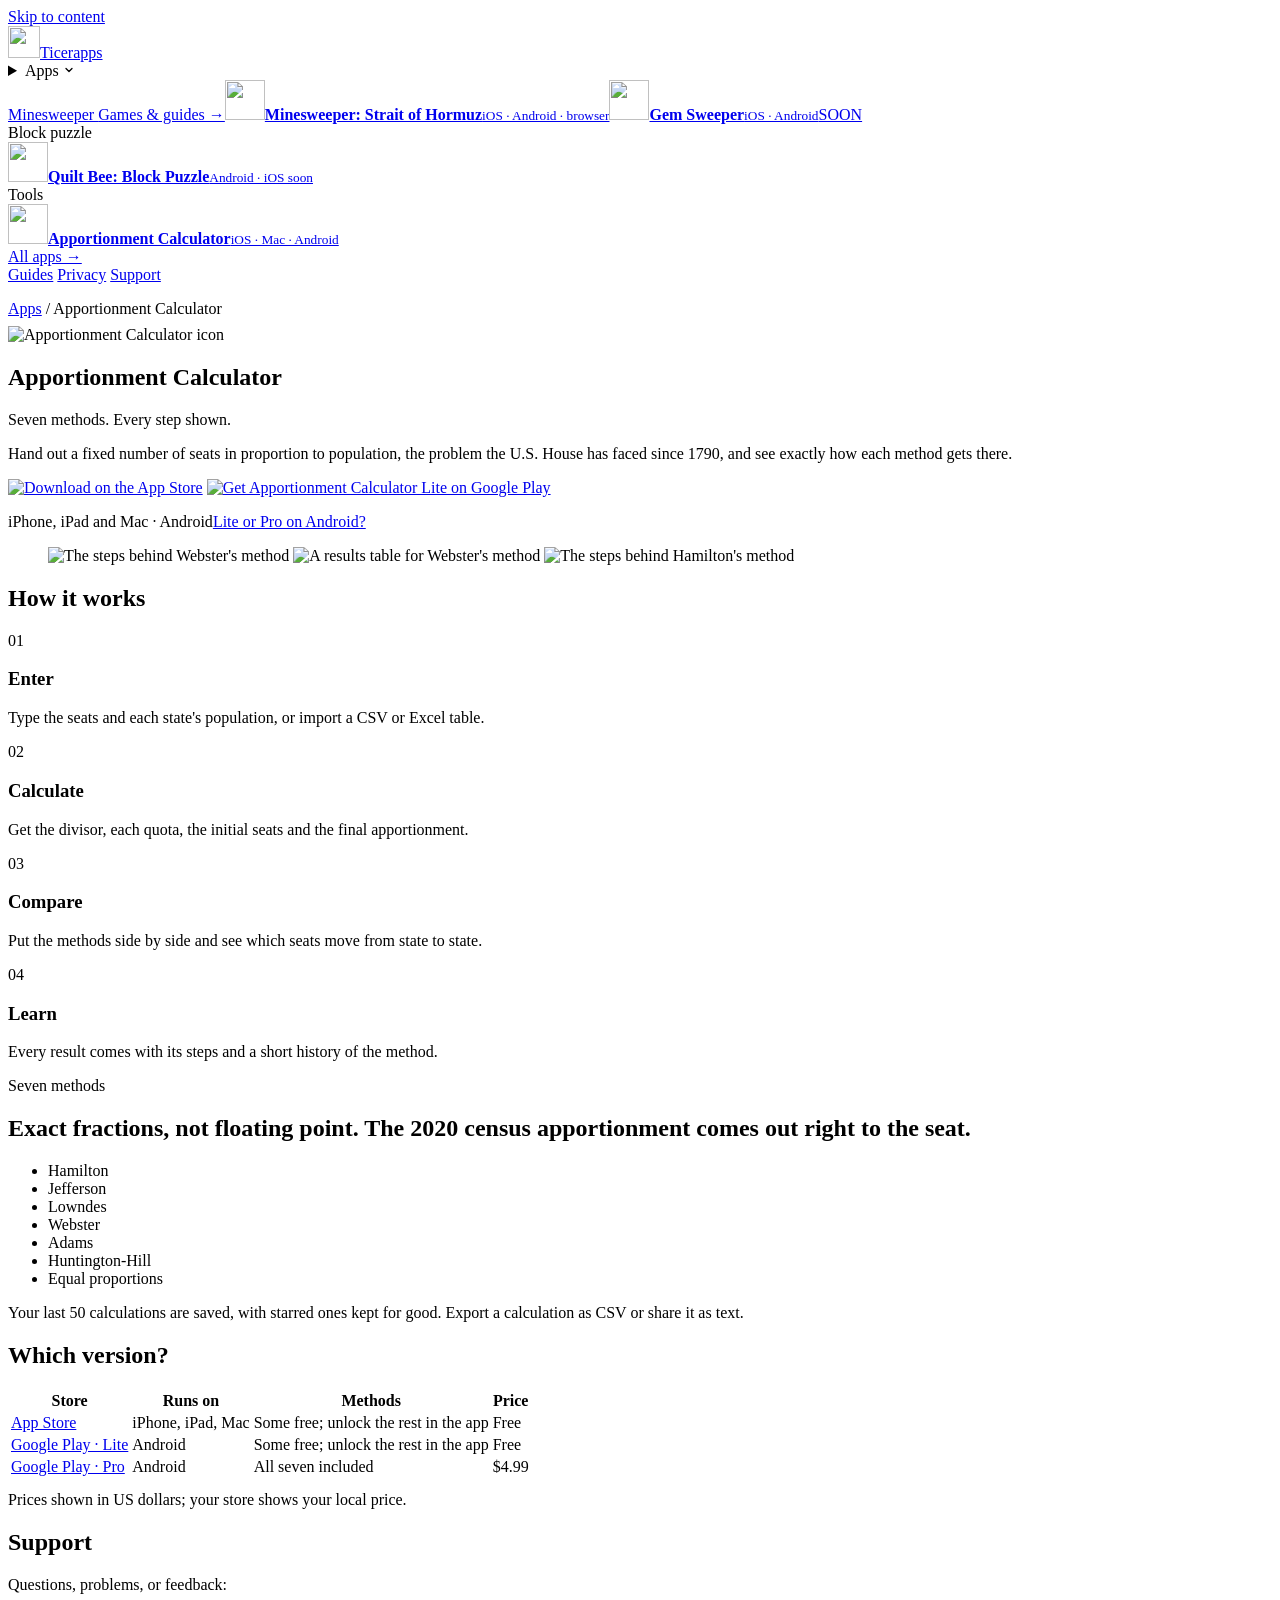
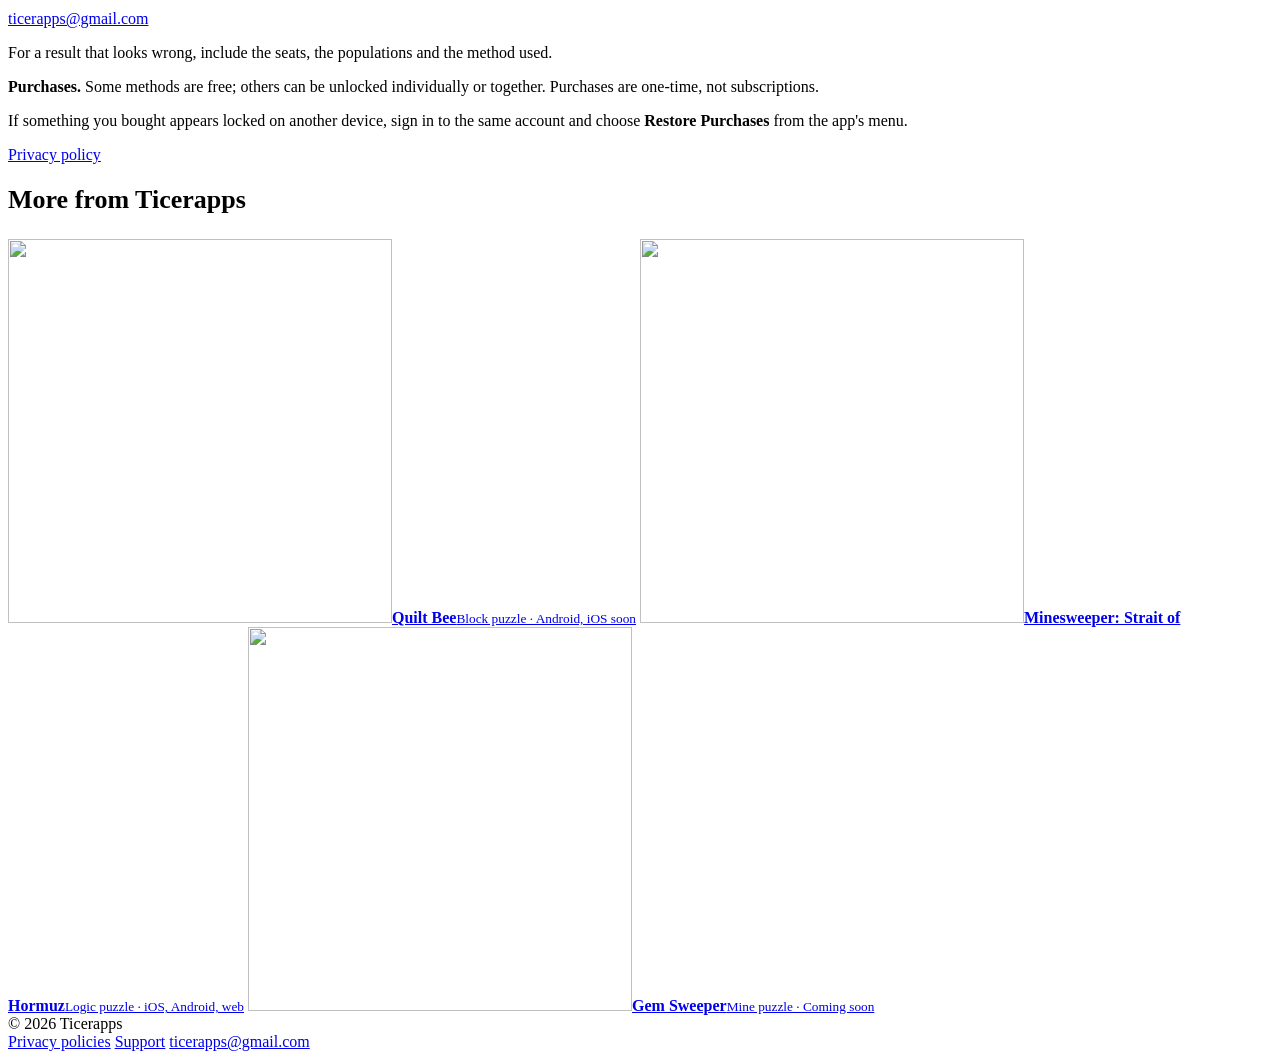
==== index.html @ c32d3e22 "Update the stylesheet version for the Apps menu fix (site.css?v=5) Co-Authored-By: Claude Opus 5.5 <" ====
<!doctype html>
<html lang="en">
<head>
  <meta charset="utf-8">
  <meta name="viewport" content="width=device-width, initial-scale=1">
  <title>Apportionment Calculator · Seven methods, every step · Ticerapps</title>
  <meta name="description" content="Apportion seats with Hamilton, Jefferson, Lowndes, Webster, Adams, Huntington-Hill and equal proportions. Compare the results and see every step. For iPhone, iPad, Mac and Android.">
  <meta name="referrer" content="no-referrer">
  <meta name="theme-color" content="#0C1210">
  <link rel="canonical" href="https://ticerapps.com/apportionment-calculator/">
  <link rel="icon" href="/favicon.png" type="image/png">
  <link rel="apple-touch-icon" href="/apple-touch-icon.png">
  <link rel="preload" href="/assets/fonts/space-grotesk-latin.woff2" as="font" type="font/woff2" crossorigin>
  <link rel="stylesheet" href="/assets/site.css?v=5">
  <meta property="og:type" content="website">
  <meta property="og:site_name" content="Ticerapps">
  <meta property="og:title" content="Apportionment Calculator">
  <meta property="og:description" content="Seven apportionment methods. Every step shown.">
  <meta property="og:url" content="https://ticerapps.com/apportionment-calculator/">
  <meta property="og:image" content="https://ticerapps.com/assets/apps/apportionment/icon.webp">
  <script type="application/ld+json">
  {
    "@context": "https://schema.org",
    "@type": "MobileApplication",
    "name": "Apportionment Calculator",
    "url": "https://ticerapps.com/apportionment-calculator/",
    "image": "https://ticerapps.com/assets/apps/apportionment/icon.webp",
    "description": "Apportion seats with seven methods, compare the results, and see every step.",
    "applicationCategory": "EducationalApplication",
    "operatingSystem": "iOS, iPadOS, macOS, Android",
    "offers": { "@type": "Offer", "price": "0", "priceCurrency": "USD" },
    "author": { "@type": "Organization", "name": "Ticerapps", "url": "https://ticerapps.com/" }
  }
  </script>
</head>
<body class="theme-apportion">
  <a class="skip" href="#main">Skip to content</a>
  <header class="site-header">
    <div class="wrap">
      <a class="brand" href="/"><img class="logo" src="/assets/brand/ticerapps-logo.webp?v=2" alt="" width="32" height="32">Ticerapps</a>
      <nav class="nav" aria-label="Main">
        <!-- apps-menu:start --><div class="apps-menu"><details class="apps-toggle"><summary aria-controls="apps-panel">Apps <svg width="12" height="12" viewBox="0 0 24 24" fill="none" stroke="currentColor" stroke-width="2.6" stroke-linecap="round" stroke-linejoin="round" aria-hidden="true"><path d="M6 9l6 6 6-6"/></svg></summary></details><div class="apps-panel" id="apps-panel"><div class="apps-group"><a class="group-label" href="/minesweeper/">Minesweeper <span>Games &amp; guides →</span></a><a class="apps-item" href="/minesweeper-strait-of-hormuz/"><img src="/assets/apps/minesweeper/icon.webp" alt="" width="40" height="40" loading="lazy"><span><strong>Minesweeper: Strait of Hormuz</strong><small>iOS · Android · browser</small></span></a><a class="apps-item" href="/gem-sweeper/"><img src="/assets/apps/gem-sweeper/icon.webp" alt="" width="40" height="40" loading="lazy"><span><strong>Gem Sweeper</strong><small>iOS · Android</small></span><span class="pill pill-soon">SOON</span></a></div><div class="apps-group"><p class="group-label" style="margin:0">Block puzzle</p><a class="apps-item" href="/quilt-bee/"><img src="/assets/apps/quilt-bee/icon.webp" alt="" width="40" height="40" loading="lazy"><span><strong>Quilt Bee: Block Puzzle</strong><small>Android · iOS soon</small></span></a></div><div class="apps-group"><p class="group-label" style="margin:0">Tools</p><a class="apps-item" href="/apportionment-calculator/"><img src="/assets/apps/apportionment/icon.webp" alt="" width="40" height="40" loading="lazy"><span><strong>Apportionment Calculator</strong><small>iOS · Mac · Android</small></span></a></div><a class="apps-all" href="/#apps">All apps →</a></div></div><!-- apps-menu:end -->
        <a href="/#guides">Guides</a>
        <a href="/support/">Privacy</a>
        <a href="#support">Support</a>
      </nav>
    </div>
  </header>

  <main id="main">
    <section class="wrap app-hero" aria-labelledby="app-title">
      <div class="stack">
        <p class="crumbs" style="margin-bottom: 8px"><a href="/#apps">Apps</a> <span aria-hidden="true">/</span> Apportionment Calculator</p>
        <img class="app-icon" src="/assets/apps/apportionment/icon.webp" alt="Apportionment Calculator icon" width="384" height="384">
        <div>
          <h1 class="display app" id="app-title">Apportionment Calculator</h1>
          <p class="tagline">Seven methods. Every step shown.</p>
        </div>
        <p class="lead">Hand out a fixed number of seats in proportion to population, the problem the U.S. House has faced since 1790, and see exactly how each method gets there.</p>
        <div class="actions">
          <a class="badge-link" href="https://apps.apple.com/us/app/apportionment-calculator/id6814687638"><img class="badge-apple" src="/assets/badges/app-store-badge.svg" alt="Download on the App Store" width="120" height="40"></a>
          <a class="badge-link" href="https://play.google.com/store/apps/details?id=com.brandon.apportionmentcalculator"><img class="badge-google" src="/assets/badges/google-play-badge.png" alt="Get Apportionment Calculator Lite on Google Play" width="646" height="250"></a>
        </div>
        <p class="facts"><span>iPhone, iPad and Mac · Android</span><a href="#versions">Lite or Pro on Android?</a></p>
      </div>
      <figure class="shots" aria-label="Screenshots">
        <img src="/assets/apps/apportionment/shot-2.webp" alt="The steps behind Webster's method" width="540" height="1080">
        <img src="/assets/apps/apportionment/shot-1.webp" alt="A results table for Webster's method" width="540" height="1080">
        <img src="/assets/apps/apportionment/shot-3.webp" alt="The steps behind Hamilton's method" width="540" height="1080">
      </figure>
    </section>

    <section class="wrap section" aria-labelledby="how-title">
      <h2 class="section-title" id="how-title">How it works</h2>
      <div class="grid-4">
        <div class="feature"><span class="step">01</span><h3>Enter</h3><p>Type the seats and each state's population, or import a CSV or Excel table.</p></div>
        <div class="feature"><span class="step">02</span><h3>Calculate</h3><p>Get the divisor, each quota, the initial seats and the final apportionment.</p></div>
        <div class="feature"><span class="step">03</span><h3>Compare</h3><p>Put the methods side by side and see which seats move from state to state.</p></div>
        <div class="feature"><span class="step">04</span><h3>Learn</h3><p>Every result comes with its steps and a short history of the method.</p></div>
      </div>
    </section>

    <section class="wrap section" id="methods" aria-labelledby="methods-title">
      <div class="methods">
        <p class="eyebrow">Seven methods</p>
        <h2 id="methods-title">Exact fractions, not floating point. The 2020 census apportionment comes out right to the seat.</h2>
        <ul class="chips">
          <li>Hamilton</li>
          <li>Jefferson</li>
          <li>Lowndes</li>
          <li>Webster</li>
          <li>Adams</li>
          <li>Huntington-Hill</li>
          <li>Equal proportions</li>
        </ul>
        <p>Your last 50 calculations are saved, with starred ones kept for good. Export a calculation as CSV or share it as text.</p>
      </div>
    </section>

    <section class="wrap section" id="versions" aria-labelledby="versions-title">
      <h2 class="section-title" id="versions-title">Which version?</h2>
      <div class="table-box">
        <table>
          <thead>
            <tr><th scope="col">Store</th><th scope="col">Runs on</th><th scope="col">Methods</th><th scope="col">Price</th></tr>
          </thead>
          <tbody>
            <tr><td><a href="https://apps.apple.com/us/app/apportionment-calculator/id6814687638">App Store</a></td><td>iPhone, iPad, Mac</td><td>Some free; unlock the rest in the app</td><td>Free</td></tr>
            <tr><td><a href="https://play.google.com/store/apps/details?id=com.brandon.apportionmentcalculator">Google Play · Lite</a></td><td>Android</td><td>Some free; unlock the rest in the app</td><td>Free</td></tr>
            <tr><td><a href="https://play.google.com/store/apps/details?id=com.brandon.apportionmentcalculatorpro">Google Play · Pro</a></td><td>Android</td><td>All seven included</td><td>$4.99</td></tr>
          </tbody>
        </table>
      </div>
      <p class="small muted" style="margin-top: 12px">Prices shown in US dollars; your store shows your local price.</p>
    </section>

    <section class="wrap section" id="support" aria-labelledby="help-title">
      <div class="help">
        <div>
          <h2 id="help-title">Support</h2>
          <p>Questions, problems, or feedback:</p>
          <p class="contact"><a href="mailto:ticerapps@gmail.com?subject=Apportionment%20Calculator">ticerapps@gmail.com</a></p>
          <p>For a result that looks wrong, include the seats, the populations and the method used.</p>
        </div>
        <div>
          <p><strong>Purchases.</strong> Some methods are free; others can be unlocked individually or together. Purchases are one-time, not subscriptions.</p>
          <p>If something you bought appears locked on another device, sign in to the same account and choose <strong>Restore Purchases</strong> from the app's menu.</p>
          <p><a href="/apportionment-calculator/privacy">Privacy policy</a></p>
        </div>
      </div>
    </section>

    <section class="wrap section" aria-labelledby="more-title">
      <h2 class="section-title" id="more-title" style="font-size: 26px; margin-bottom: 24px">More from Ticerapps</h2>
      <div class="grid-3">
        <a class="mini" href="/quilt-bee/"><img src="/assets/apps/quilt-bee/icon.webp" alt="" width="384" height="384" loading="lazy"><span><strong>Quilt Bee</strong><small>Block puzzle · Android, iOS soon</small></span></a>
        <a class="mini" href="/minesweeper-strait-of-hormuz/"><img src="/assets/apps/minesweeper/icon.webp" alt="" width="384" height="384" loading="lazy"><span><strong>Minesweeper: Strait of Hormuz</strong><small>Logic puzzle · iOS, Android, web</small></span></a>
        <a class="mini" href="/gem-sweeper/"><img src="/assets/apps/gem-sweeper/icon.webp" alt="" width="384" height="384" loading="lazy"><span><strong>Gem Sweeper</strong><small>Mine puzzle · Coming soon</small></span></a>
      </div>
    </section>
  </main>

  <footer class="site-footer">
    <div class="wrap">
      <span>© 2026 Ticerapps</span>
      <nav aria-label="Footer">
        <a href="/support/">Privacy policies</a>
        <a href="/support/#help">Support</a>
        <a href="mailto:ticerapps@gmail.com">ticerapps@gmail.com</a>
      </nav>
    </div>
  </footer>
</body>
</html>
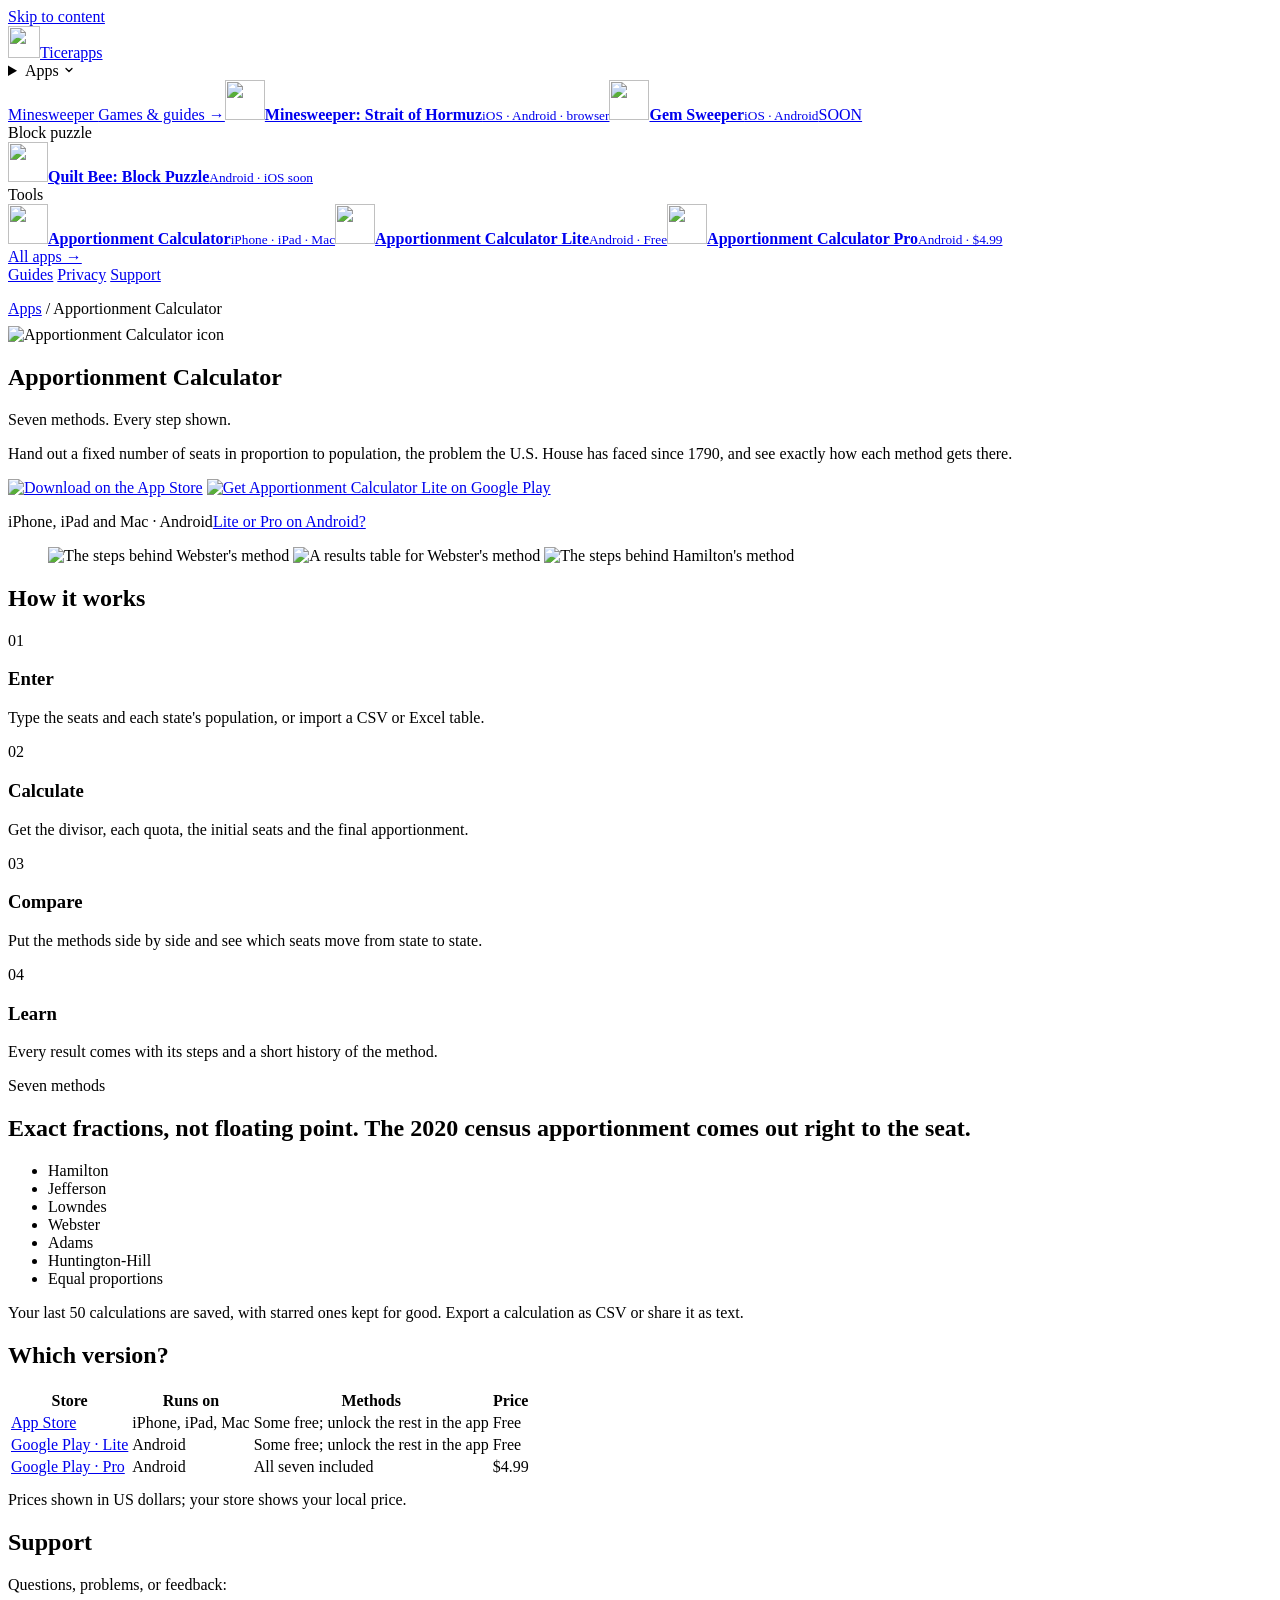
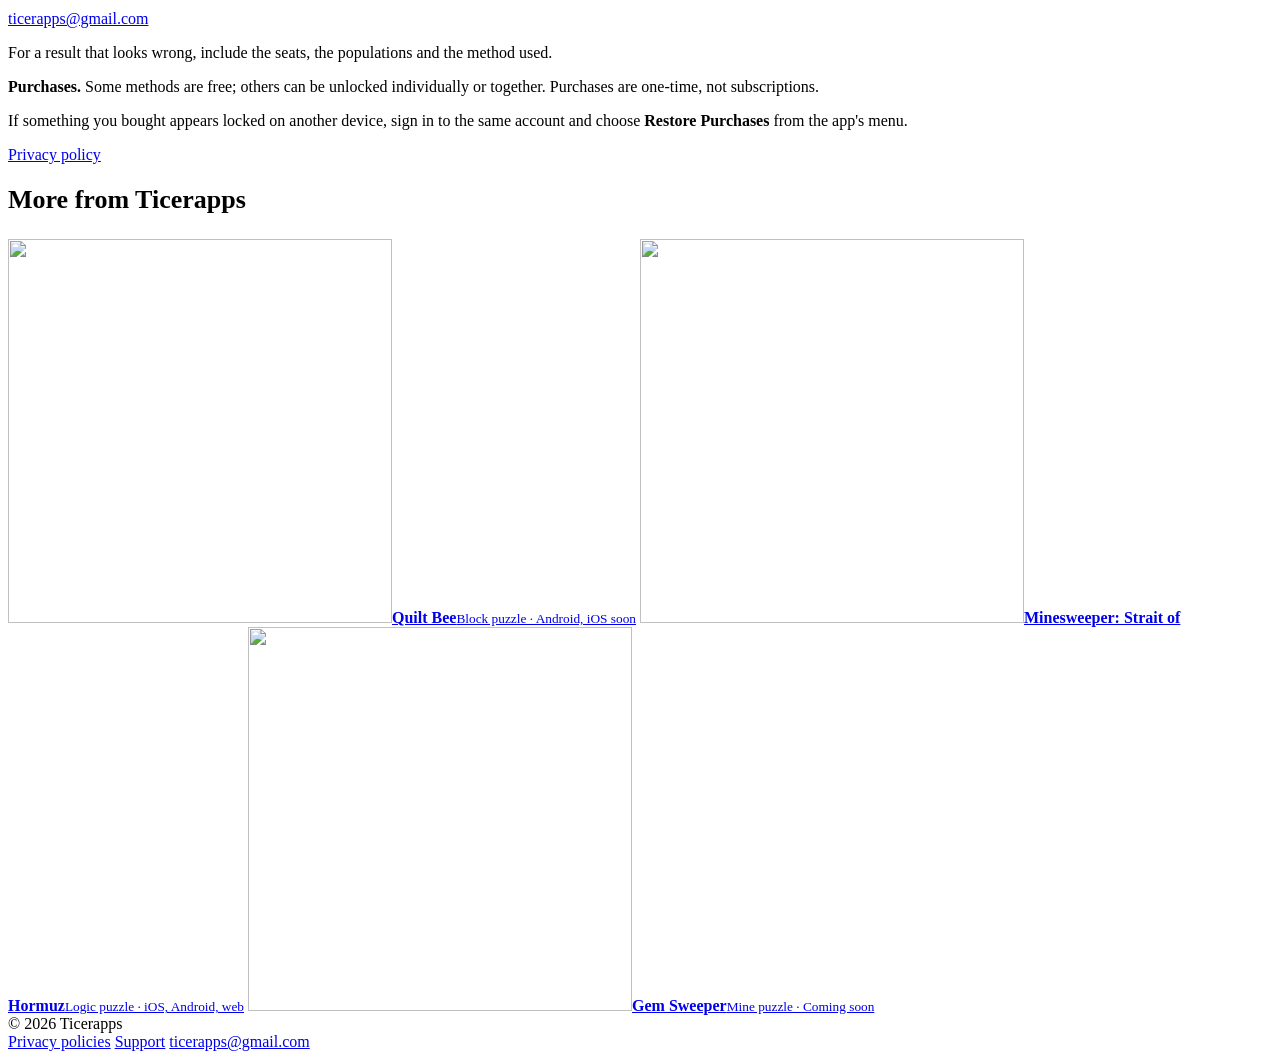
==== commit b4385de6: "List Lite and Pro in the Apps menu Regenerated by tools/site_chrome.py in ticerapps.github.io.  Co-A" ====
--- a/index.html
+++ b/index.html
@@ -39,7 +39,7 @@
     <div class="wrap">
       <a class="brand" href="/"><img class="logo" src="/assets/brand/ticerapps-logo.webp?v=2" alt="" width="32" height="32">Ticerapps</a>
       <nav class="nav" aria-label="Main">
-        <!-- apps-menu:start --><div class="apps-menu"><details class="apps-toggle"><summary aria-controls="apps-panel">Apps <svg width="12" height="12" viewBox="0 0 24 24" fill="none" stroke="currentColor" stroke-width="2.6" stroke-linecap="round" stroke-linejoin="round" aria-hidden="true"><path d="M6 9l6 6 6-6"/></svg></summary></details><div class="apps-panel" id="apps-panel"><div class="apps-group"><a class="group-label" href="/minesweeper/">Minesweeper <span>Games &amp; guides →</span></a><a class="apps-item" href="/minesweeper-strait-of-hormuz/"><img src="/assets/apps/minesweeper/icon.webp" alt="" width="40" height="40" loading="lazy"><span><strong>Minesweeper: Strait of Hormuz</strong><small>iOS · Android · browser</small></span></a><a class="apps-item" href="/gem-sweeper/"><img src="/assets/apps/gem-sweeper/icon.webp" alt="" width="40" height="40" loading="lazy"><span><strong>Gem Sweeper</strong><small>iOS · Android</small></span><span class="pill pill-soon">SOON</span></a></div><div class="apps-group"><p class="group-label" style="margin:0">Block puzzle</p><a class="apps-item" href="/quilt-bee/"><img src="/assets/apps/quilt-bee/icon.webp" alt="" width="40" height="40" loading="lazy"><span><strong>Quilt Bee: Block Puzzle</strong><small>Android · iOS soon</small></span></a></div><div class="apps-group"><p class="group-label" style="margin:0">Tools</p><a class="apps-item" href="/apportionment-calculator/"><img src="/assets/apps/apportionment/icon.webp" alt="" width="40" height="40" loading="lazy"><span><strong>Apportionment Calculator</strong><small>iOS · Mac · Android</small></span></a></div><a class="apps-all" href="/#apps">All apps →</a></div></div><!-- apps-menu:end -->
+        <!-- apps-menu:start --><div class="apps-menu"><details class="apps-toggle"><summary aria-controls="apps-panel">Apps <svg width="12" height="12" viewBox="0 0 24 24" fill="none" stroke="currentColor" stroke-width="2.6" stroke-linecap="round" stroke-linejoin="round" aria-hidden="true"><path d="M6 9l6 6 6-6"/></svg></summary></details><div class="apps-panel" id="apps-panel"><div class="apps-group"><a class="group-label" href="/minesweeper/">Minesweeper <span>Games &amp; guides →</span></a><a class="apps-item" href="/minesweeper-strait-of-hormuz/"><img src="/assets/apps/minesweeper/icon.webp" alt="" width="40" height="40" loading="lazy"><span><strong>Minesweeper: Strait of Hormuz</strong><small>iOS · Android · browser</small></span></a><a class="apps-item" href="/gem-sweeper/"><img src="/assets/apps/gem-sweeper/icon.webp" alt="" width="40" height="40" loading="lazy"><span><strong>Gem Sweeper</strong><small>iOS · Android</small></span><span class="pill pill-soon">SOON</span></a></div><div class="apps-group"><p class="group-label" style="margin:0">Block puzzle</p><a class="apps-item" href="/quilt-bee/"><img src="/assets/apps/quilt-bee/icon.webp" alt="" width="40" height="40" loading="lazy"><span><strong>Quilt Bee: Block Puzzle</strong><small>Android · iOS soon</small></span></a></div><div class="apps-group"><p class="group-label" style="margin:0">Tools</p><a class="apps-item" href="/apportionment-calculator/"><img src="/assets/apps/apportionment/icon.webp" alt="" width="40" height="40" loading="lazy"><span><strong>Apportionment Calculator</strong><small>iPhone · iPad · Mac</small></span></a><a class="apps-item" href="/apportionment-calculator/#versions"><img src="/assets/apps/apportionment/icon.webp" alt="" width="40" height="40" loading="lazy"><span><strong>Apportionment Calculator Lite</strong><small>Android · Free</small></span></a><a class="apps-item" href="/apportionment-calculator/#versions"><img src="/assets/apps/apportionment/icon.webp" alt="" width="40" height="40" loading="lazy"><span><strong>Apportionment Calculator Pro</strong><small>Android · $4.99</small></span></a></div><a class="apps-all" href="/#apps">All apps →</a></div></div><!-- apps-menu:end -->
         <a href="/#guides">Guides</a>
         <a href="/support/">Privacy</a>
         <a href="#support">Support</a>
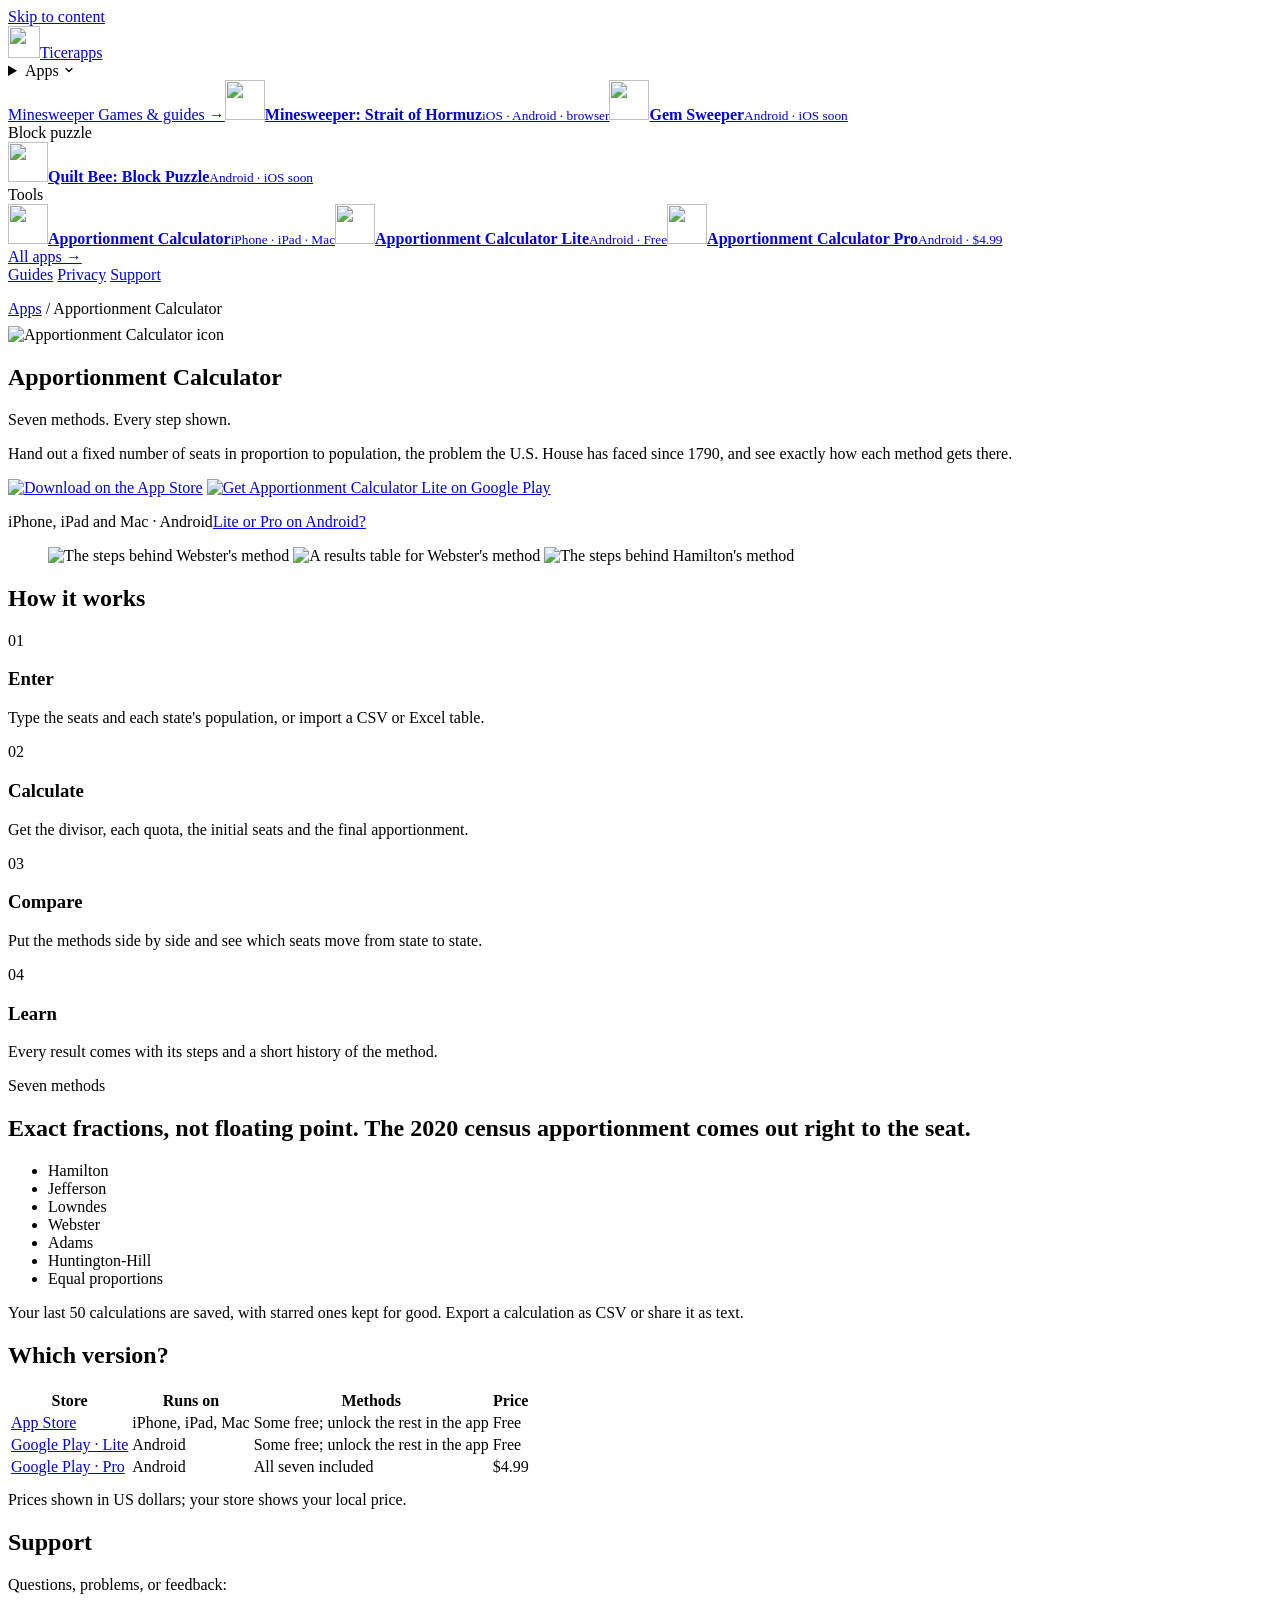
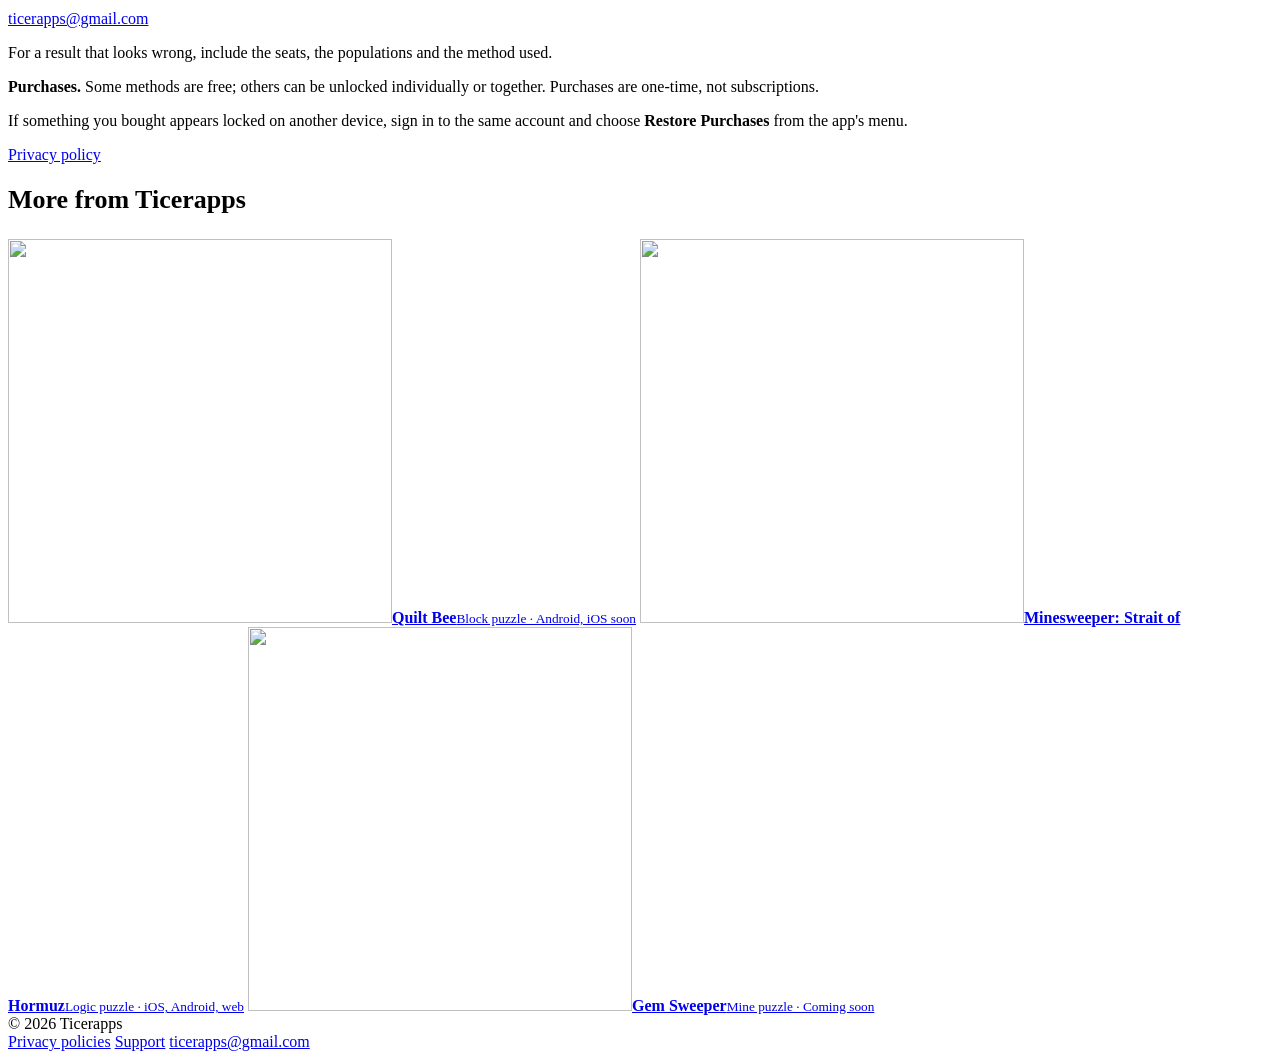
==== commit dcea7594: "Update the Apps menu: Gem Sweeper is on Google Play Co-Authored-By: Claude Opus 5.5 <noreply@anthrop" ====
--- a/index.html
+++ b/index.html
@@ -39,7 +39,7 @@
     <div class="wrap">
       <a class="brand" href="/"><img class="logo" src="/assets/brand/ticerapps-logo.webp?v=2" alt="" width="32" height="32">Ticerapps</a>
       <nav class="nav" aria-label="Main">
-        <!-- apps-menu:start --><div class="apps-menu"><details class="apps-toggle"><summary aria-controls="apps-panel">Apps <svg width="12" height="12" viewBox="0 0 24 24" fill="none" stroke="currentColor" stroke-width="2.6" stroke-linecap="round" stroke-linejoin="round" aria-hidden="true"><path d="M6 9l6 6 6-6"/></svg></summary></details><div class="apps-panel" id="apps-panel"><div class="apps-group"><a class="group-label" href="/minesweeper/">Minesweeper <span>Games &amp; guides →</span></a><a class="apps-item" href="/minesweeper-strait-of-hormuz/"><img src="/assets/apps/minesweeper/icon.webp" alt="" width="40" height="40" loading="lazy"><span><strong>Minesweeper: Strait of Hormuz</strong><small>iOS · Android · browser</small></span></a><a class="apps-item" href="/gem-sweeper/"><img src="/assets/apps/gem-sweeper/icon.webp" alt="" width="40" height="40" loading="lazy"><span><strong>Gem Sweeper</strong><small>iOS · Android</small></span><span class="pill pill-soon">SOON</span></a></div><div class="apps-group"><p class="group-label" style="margin:0">Block puzzle</p><a class="apps-item" href="/quilt-bee/"><img src="/assets/apps/quilt-bee/icon.webp" alt="" width="40" height="40" loading="lazy"><span><strong>Quilt Bee: Block Puzzle</strong><small>Android · iOS soon</small></span></a></div><div class="apps-group"><p class="group-label" style="margin:0">Tools</p><a class="apps-item" href="/apportionment-calculator/"><img src="/assets/apps/apportionment/icon.webp" alt="" width="40" height="40" loading="lazy"><span><strong>Apportionment Calculator</strong><small>iPhone · iPad · Mac</small></span></a><a class="apps-item" href="/apportionment-calculator/#versions"><img src="/assets/apps/apportionment/icon.webp" alt="" width="40" height="40" loading="lazy"><span><strong>Apportionment Calculator Lite</strong><small>Android · Free</small></span></a><a class="apps-item" href="/apportionment-calculator/#versions"><img src="/assets/apps/apportionment/icon.webp" alt="" width="40" height="40" loading="lazy"><span><strong>Apportionment Calculator Pro</strong><small>Android · $4.99</small></span></a></div><a class="apps-all" href="/#apps">All apps →</a></div></div><!-- apps-menu:end -->
+        <!-- apps-menu:start --><div class="apps-menu"><details class="apps-toggle"><summary aria-controls="apps-panel">Apps <svg width="12" height="12" viewBox="0 0 24 24" fill="none" stroke="currentColor" stroke-width="2.6" stroke-linecap="round" stroke-linejoin="round" aria-hidden="true"><path d="M6 9l6 6 6-6"/></svg></summary></details><div class="apps-panel" id="apps-panel"><div class="apps-group"><a class="group-label" href="/minesweeper/">Minesweeper <span>Games &amp; guides →</span></a><a class="apps-item" href="/minesweeper-strait-of-hormuz/"><img src="/assets/apps/minesweeper/icon.webp" alt="" width="40" height="40" loading="lazy"><span><strong>Minesweeper: Strait of Hormuz</strong><small>iOS · Android · browser</small></span></a><a class="apps-item" href="/gem-sweeper/"><img src="/assets/apps/gem-sweeper/icon.webp" alt="" width="40" height="40" loading="lazy"><span><strong>Gem Sweeper</strong><small>Android · iOS soon</small></span></a></div><div class="apps-group"><p class="group-label" style="margin:0">Block puzzle</p><a class="apps-item" href="/quilt-bee/"><img src="/assets/apps/quilt-bee/icon.webp" alt="" width="40" height="40" loading="lazy"><span><strong>Quilt Bee: Block Puzzle</strong><small>Android · iOS soon</small></span></a></div><div class="apps-group"><p class="group-label" style="margin:0">Tools</p><a class="apps-item" href="/apportionment-calculator/"><img src="/assets/apps/apportionment/icon.webp" alt="" width="40" height="40" loading="lazy"><span><strong>Apportionment Calculator</strong><small>iPhone · iPad · Mac</small></span></a><a class="apps-item" href="/apportionment-calculator/#versions"><img src="/assets/apps/apportionment/icon-lite.webp" alt="" width="40" height="40" loading="lazy"><span><strong>Apportionment Calculator Lite</strong><small>Android · Free</small></span></a><a class="apps-item" href="/apportionment-calculator/#versions"><img src="/assets/apps/apportionment/icon.webp" alt="" width="40" height="40" loading="lazy"><span><strong>Apportionment Calculator Pro</strong><small>Android · $4.99</small></span></a></div><a class="apps-all" href="/#apps">All apps →</a></div></div><!-- apps-menu:end -->
         <a href="/#guides">Guides</a>
         <a href="/support/">Privacy</a>
         <a href="#support">Support</a>
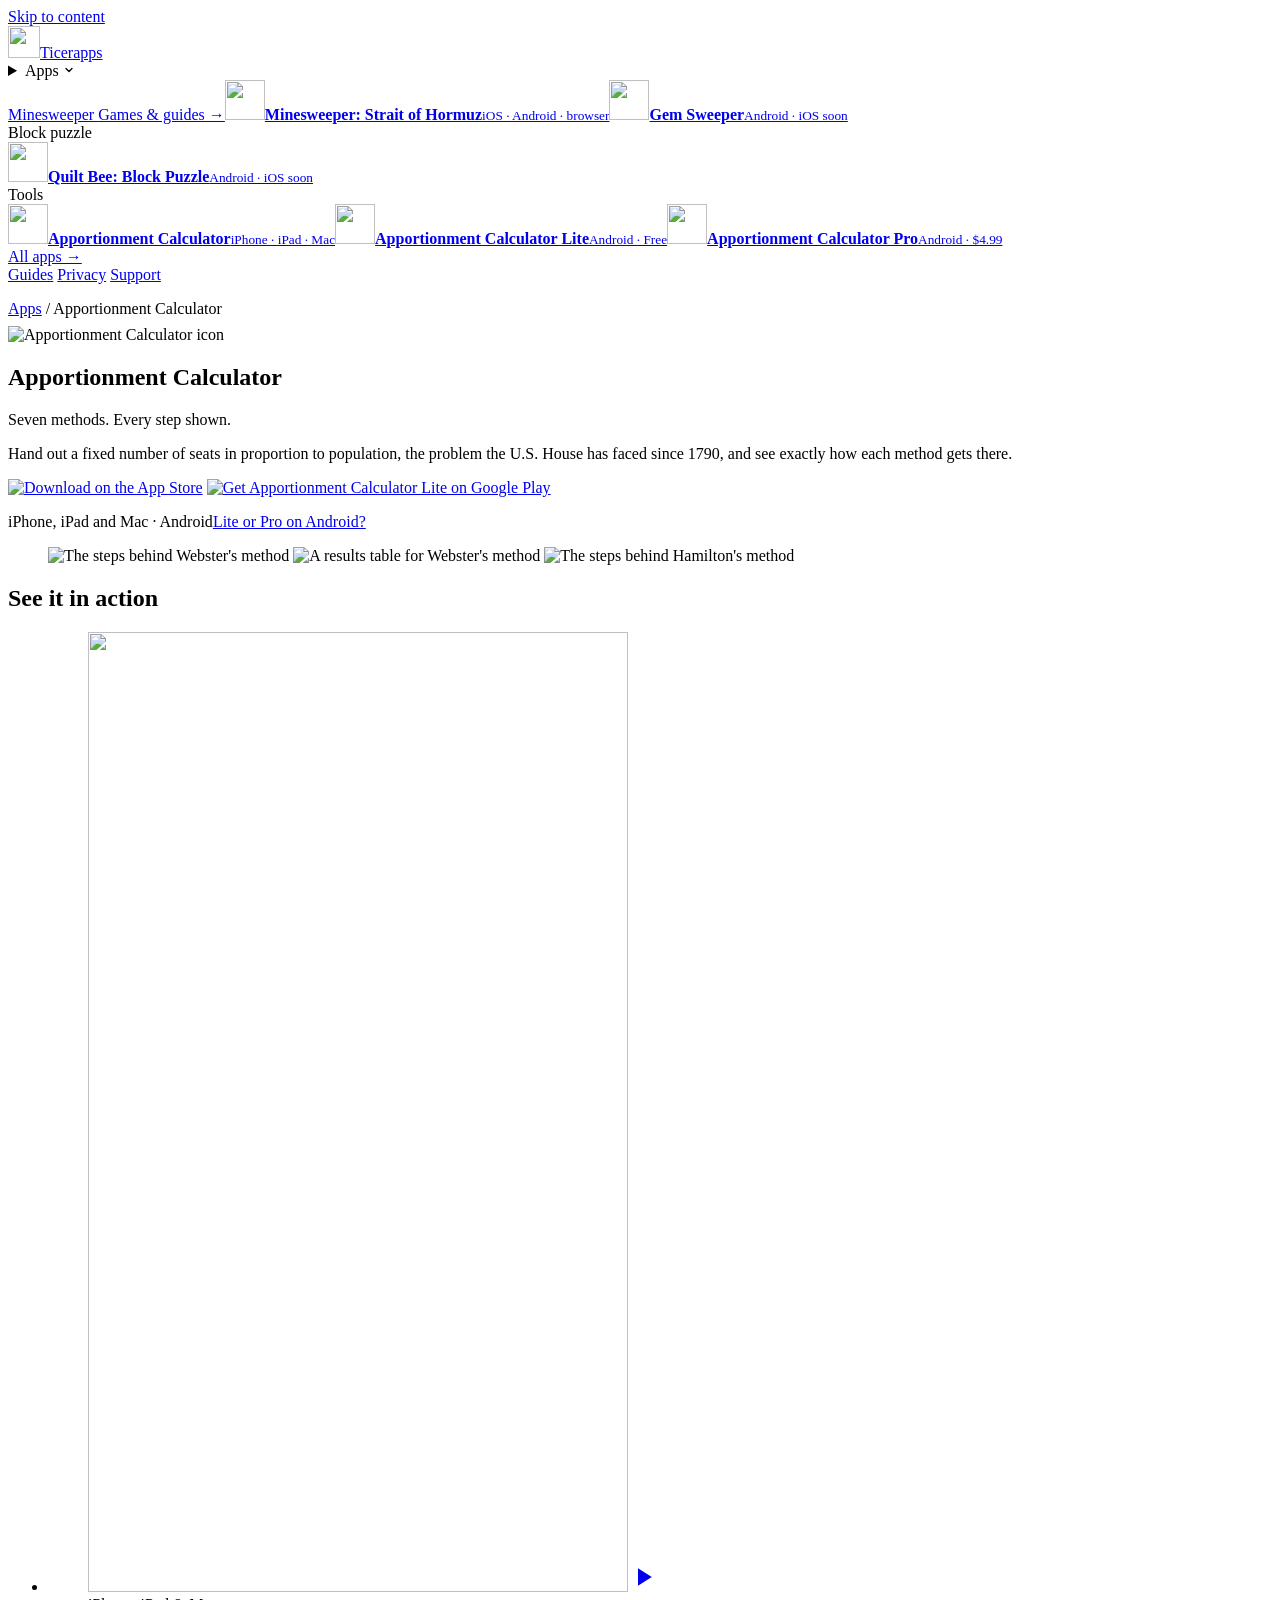
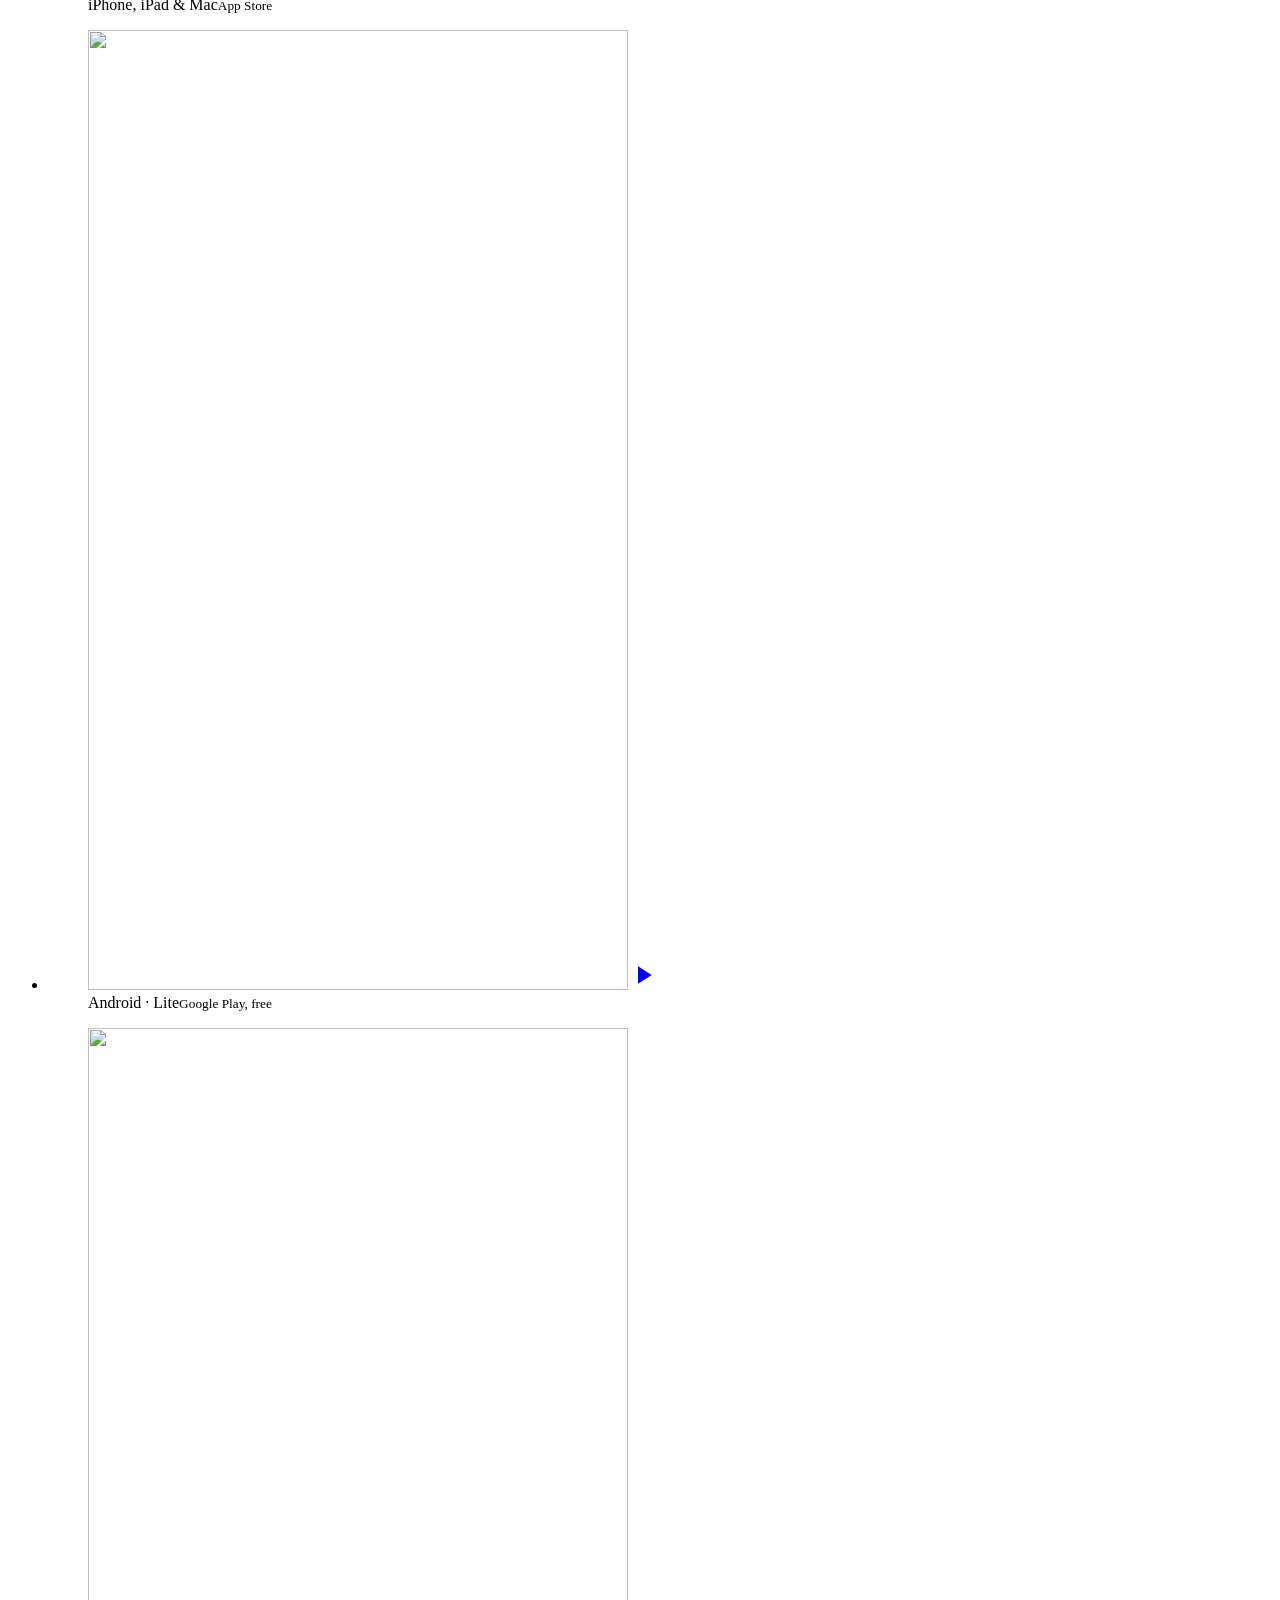
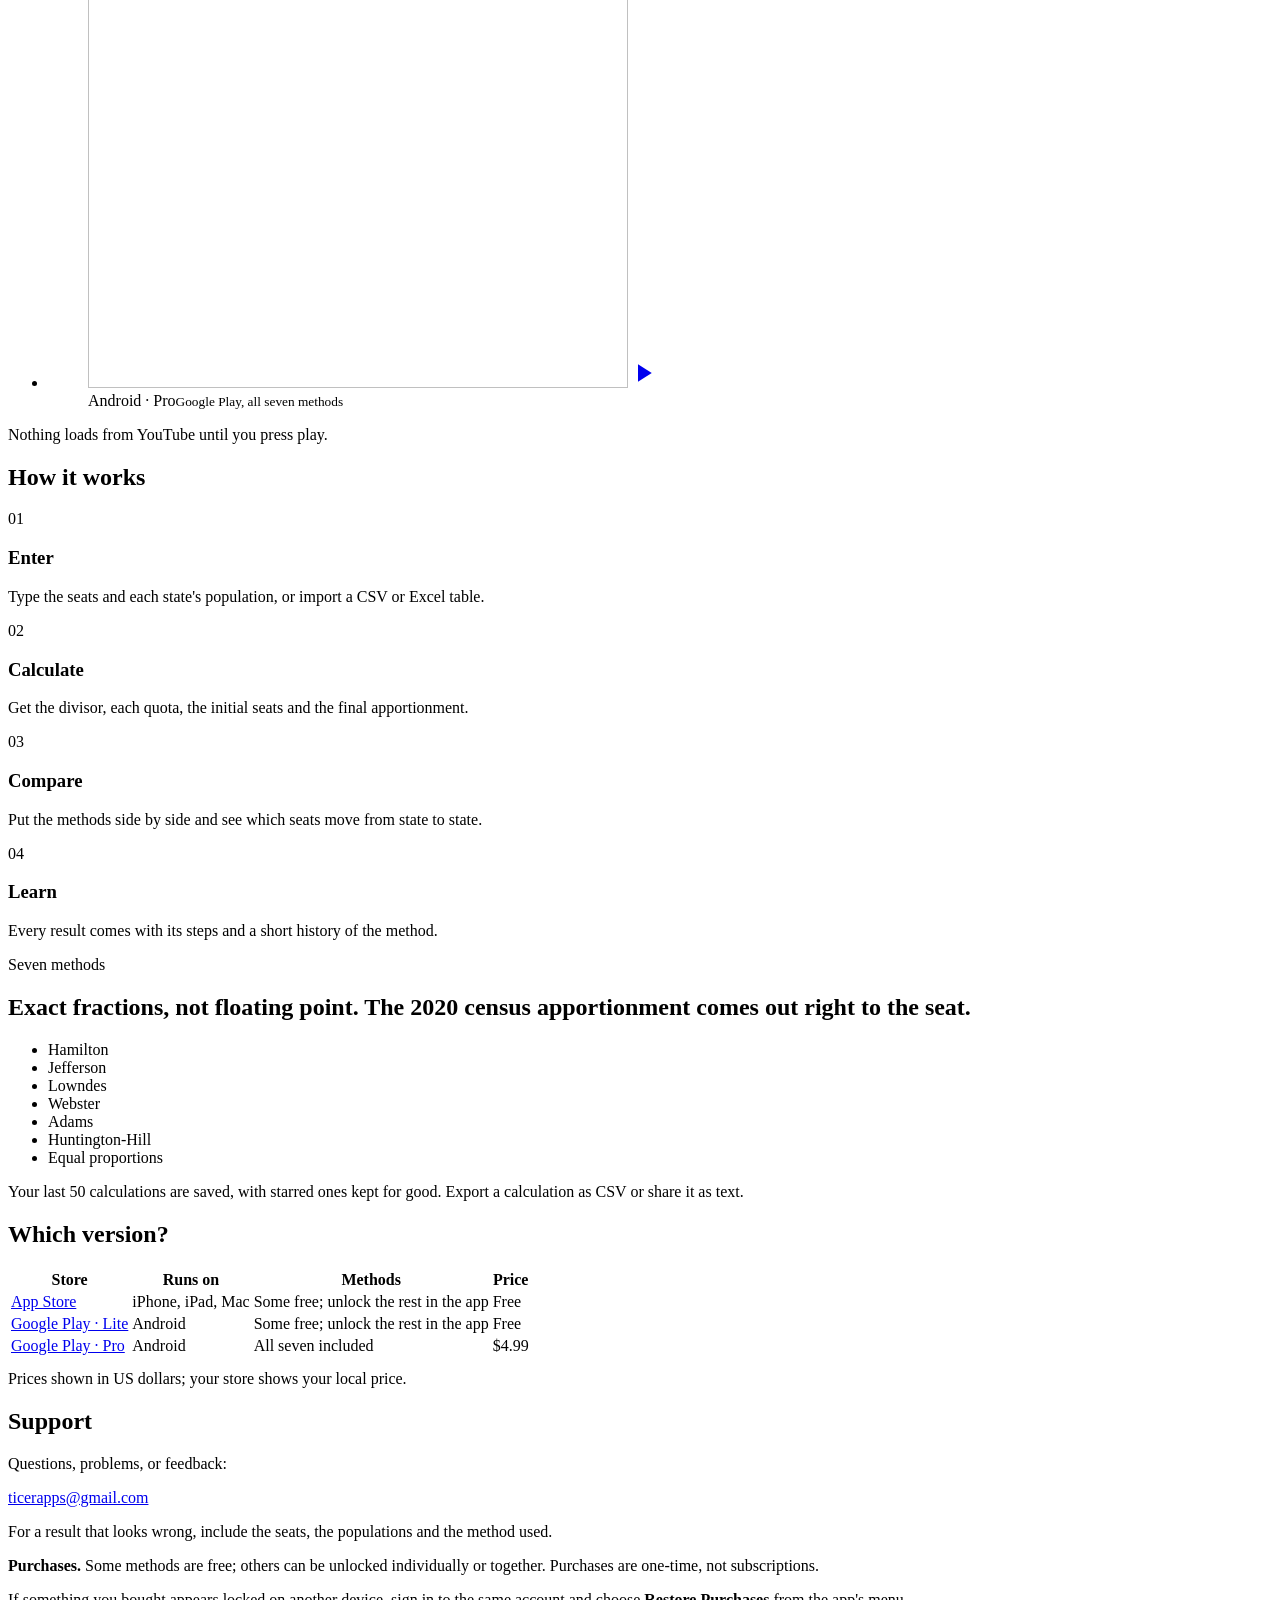
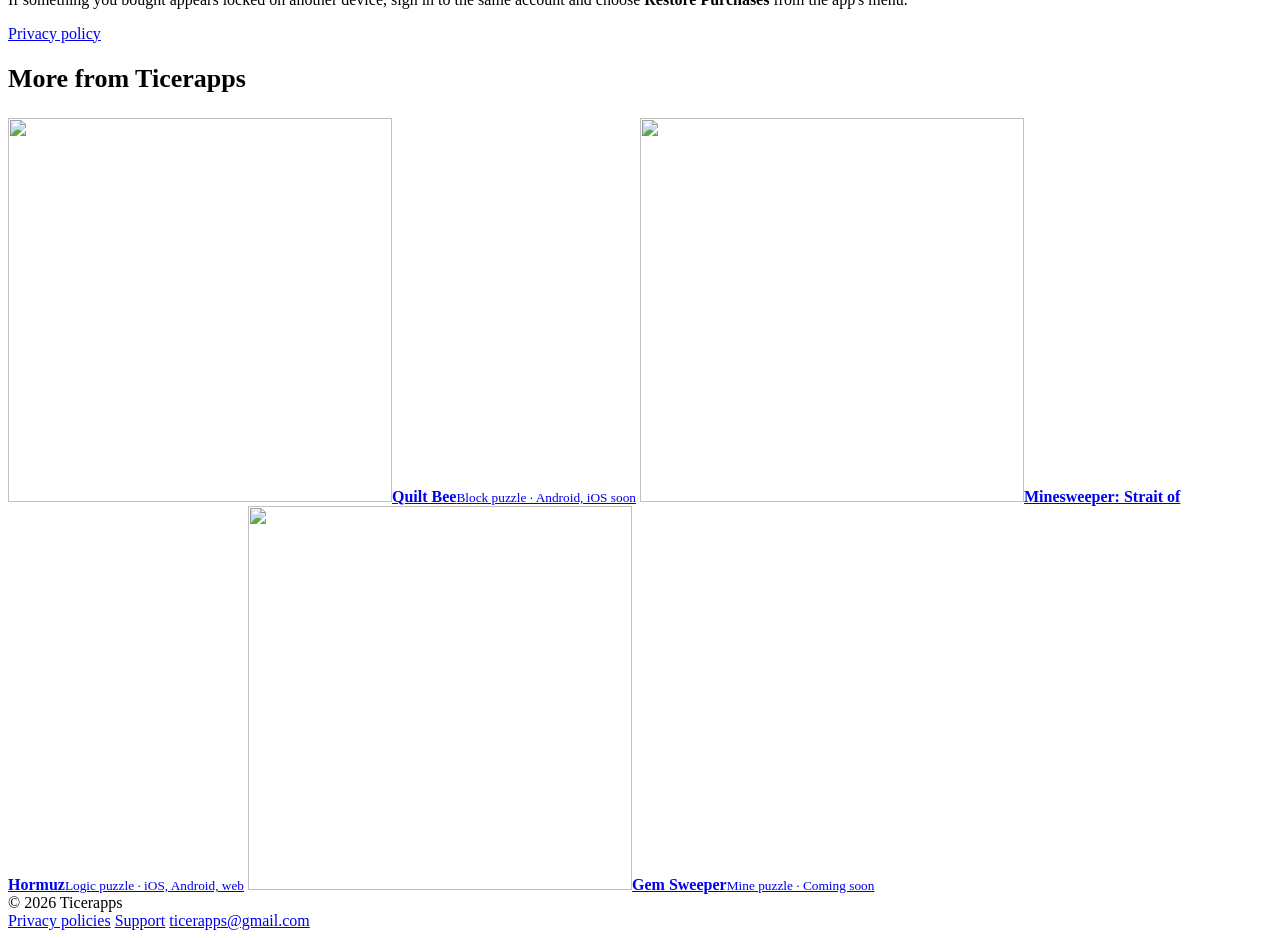
==== commit b1719539: "Add the three app videos as click-to-play Shorts The page shows a still image per video, hosted on t" ====
--- a/index.html
+++ b/index.html
@@ -11,7 +11,7 @@
   <link rel="icon" href="/favicon.png" type="image/png">
   <link rel="apple-touch-icon" href="/apple-touch-icon.png">
   <link rel="preload" href="/assets/fonts/space-grotesk-latin.woff2" as="font" type="font/woff2" crossorigin>
-  <link rel="stylesheet" href="/assets/site.css?v=5">
+  <link rel="stylesheet" href="/assets/site.css?v=6">
   <meta property="og:type" content="website">
   <meta property="og:site_name" content="Ticerapps">
   <meta property="og:title" content="Apportionment Calculator">
@@ -32,6 +32,55 @@
     "author": { "@type": "Organization", "name": "Ticerapps", "url": "https://ticerapps.com/" }
   }
   </script>
+  <script type="application/ld+json">
+  [
+    {
+      "@context": "https://schema.org",
+      "@type": "VideoObject",
+      "name": "Apportionment Calculator for iPhone, iPad and Mac",
+      "description": "A short tour of Apportionment Calculator for iPhone, iPad and Mac: entering seats and populations, the methods and their steps.",
+      "thumbnailUrl": "https://ticerapps.com/assets/apps/apportionment/video-ios.webp",
+      "uploadDate": "2026-09-22T20:47:56-07:00",
+      "duration": "PT46S",
+      "embedUrl": "https://www.youtube.com/embed/PwQH0BlwuKk",
+      "publisher": {
+        "@type": "Organization",
+        "name": "Ticerapps",
+        "url": "https://ticerapps.com/"
+      }
+    },
+    {
+      "@context": "https://schema.org",
+      "@type": "VideoObject",
+      "name": "Apportionment Calculator Lite for Android",
+      "description": "A short tour of Apportionment Calculator Lite for Android: entering seats and populations, the methods and their steps.",
+      "thumbnailUrl": "https://ticerapps.com/assets/apps/apportionment/video-lite.webp",
+      "uploadDate": "2026-09-27T13:55:37-07:00",
+      "duration": "PT44S",
+      "embedUrl": "https://www.youtube.com/embed/UnJv9vU5REw",
+      "publisher": {
+        "@type": "Organization",
+        "name": "Ticerapps",
+        "url": "https://ticerapps.com/"
+      }
+    },
+    {
+      "@context": "https://schema.org",
+      "@type": "VideoObject",
+      "name": "Apportionment Calculator Pro for Android",
+      "description": "A short tour of Apportionment Calculator Pro for Android: entering seats and populations, the methods and their steps.",
+      "thumbnailUrl": "https://ticerapps.com/assets/apps/apportionment/video-pro.webp",
+      "uploadDate": "2026-09-21T18:02:49-07:00",
+      "duration": "PT44S",
+      "embedUrl": "https://www.youtube.com/embed/B3Tlbm96bvs",
+      "publisher": {
+        "@type": "Organization",
+        "name": "Ticerapps",
+        "url": "https://ticerapps.com/"
+      }
+    }
+  ]
+  </script>
 </head>
 <body class="theme-apportion">
   <a class="skip" href="#main">Skip to content</a>
@@ -70,6 +119,25 @@
       </figure>
     </section>
 
+    <section class="wrap section" aria-labelledby="video-title">
+      <h2 class="section-title" id="video-title">See it in action</h2>
+      <ul class="videos">
+        <li><figure>
+          <div class="video tall" data-yt="PwQH0BlwuKk" data-title="Apportionment Calculator for iPhone, iPad and Mac"><a href="https://www.youtube.com/watch?v=PwQH0BlwuKk" aria-label="Play: Apportionment Calculator for iPhone, iPad and Mac (YouTube)"><img src="/assets/apps/apportionment/video-ios.webp" alt="" width="540" height="960" loading="lazy"><span class="video-play"><svg width="30" height="30" viewBox="0 0 24 24" fill="currentColor" aria-hidden="true"><path d="M8 5v14l11-7z"/></svg></span></a></div>
+          <figcaption>iPhone, iPad &amp; Mac<small>App Store</small></figcaption>
+        </figure></li>
+        <li><figure>
+          <div class="video tall" data-yt="UnJv9vU5REw" data-title="Apportionment Calculator Lite for Android"><a href="https://www.youtube.com/watch?v=UnJv9vU5REw" aria-label="Play: Apportionment Calculator Lite for Android (YouTube)"><img src="/assets/apps/apportionment/video-lite.webp" alt="" width="540" height="960" loading="lazy"><span class="video-play"><svg width="30" height="30" viewBox="0 0 24 24" fill="currentColor" aria-hidden="true"><path d="M8 5v14l11-7z"/></svg></span></a></div>
+          <figcaption>Android · Lite<small>Google Play, free</small></figcaption>
+        </figure></li>
+        <li><figure>
+          <div class="video tall" data-yt="B3Tlbm96bvs" data-title="Apportionment Calculator Pro for Android"><a href="https://www.youtube.com/watch?v=B3Tlbm96bvs" aria-label="Play: Apportionment Calculator Pro for Android (YouTube)"><img src="/assets/apps/apportionment/video-pro.webp" alt="" width="540" height="960" loading="lazy"><span class="video-play"><svg width="30" height="30" viewBox="0 0 24 24" fill="currentColor" aria-hidden="true"><path d="M8 5v14l11-7z"/></svg></span></a></div>
+          <figcaption>Android · Pro<small>Google Play, all seven methods</small></figcaption>
+        </figure></li>
+      </ul>
+      <p class="video-note">Nothing loads from YouTube until you press play.</p>
+    </section>
+
     <section class="wrap section" aria-labelledby="how-title">
       <h2 class="section-title" id="how-title">How it works</h2>
       <div class="grid-4">
@@ -150,5 +218,6 @@
       </nav>
     </div>
   </footer>
+  <script src="/assets/video.js" defer></script>
 </body>
 </html>
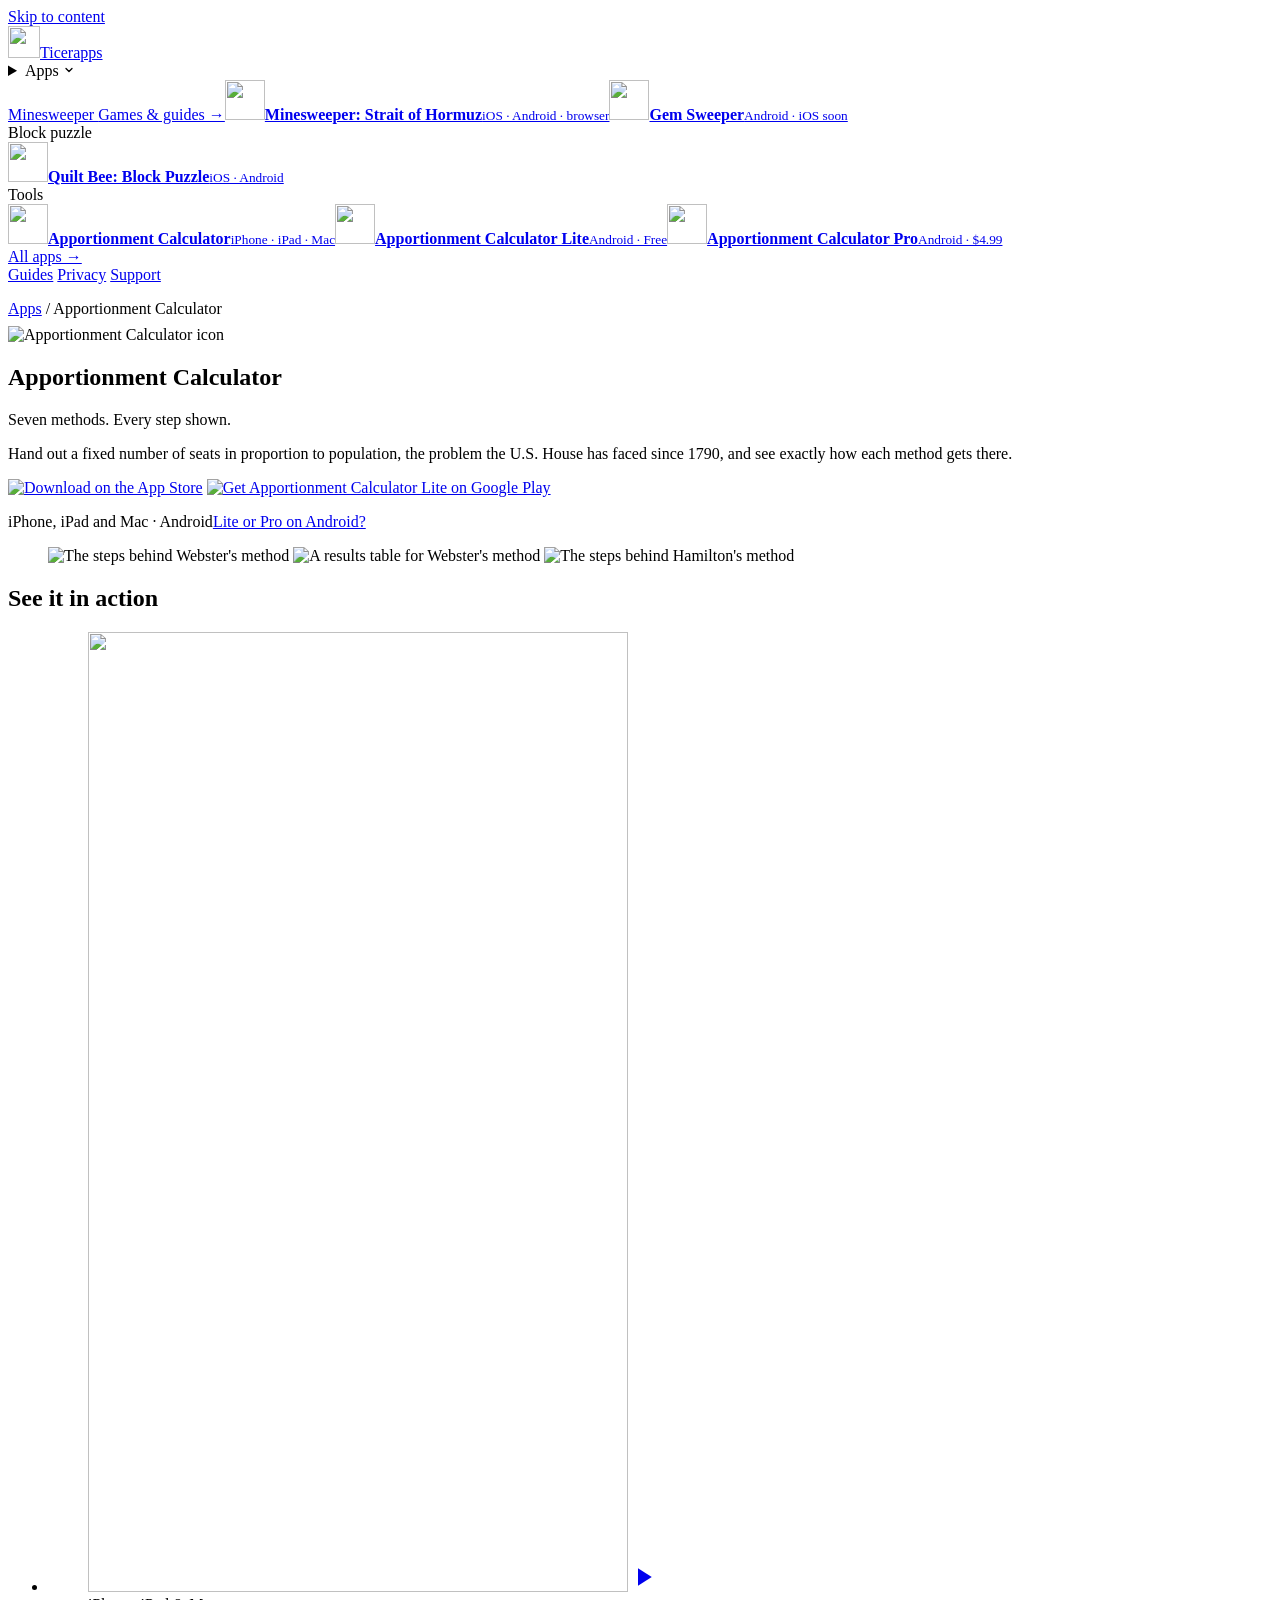
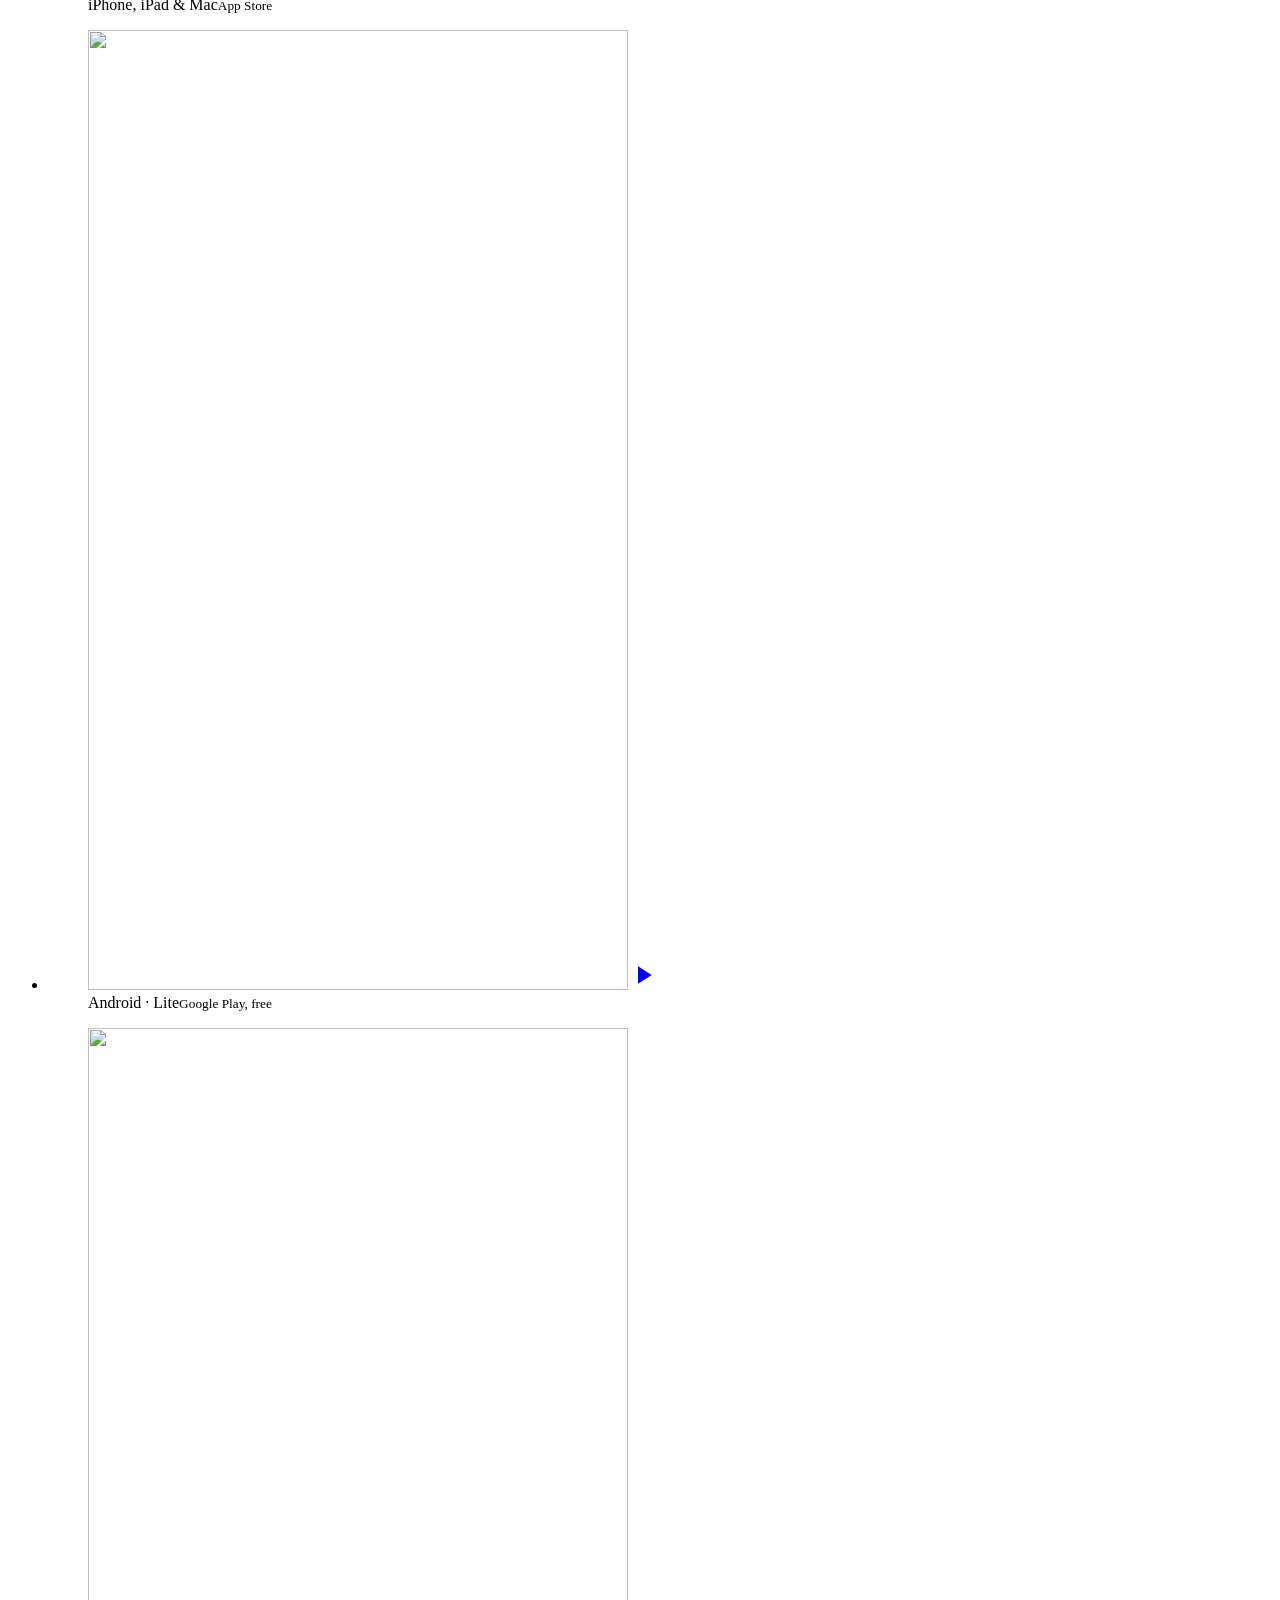
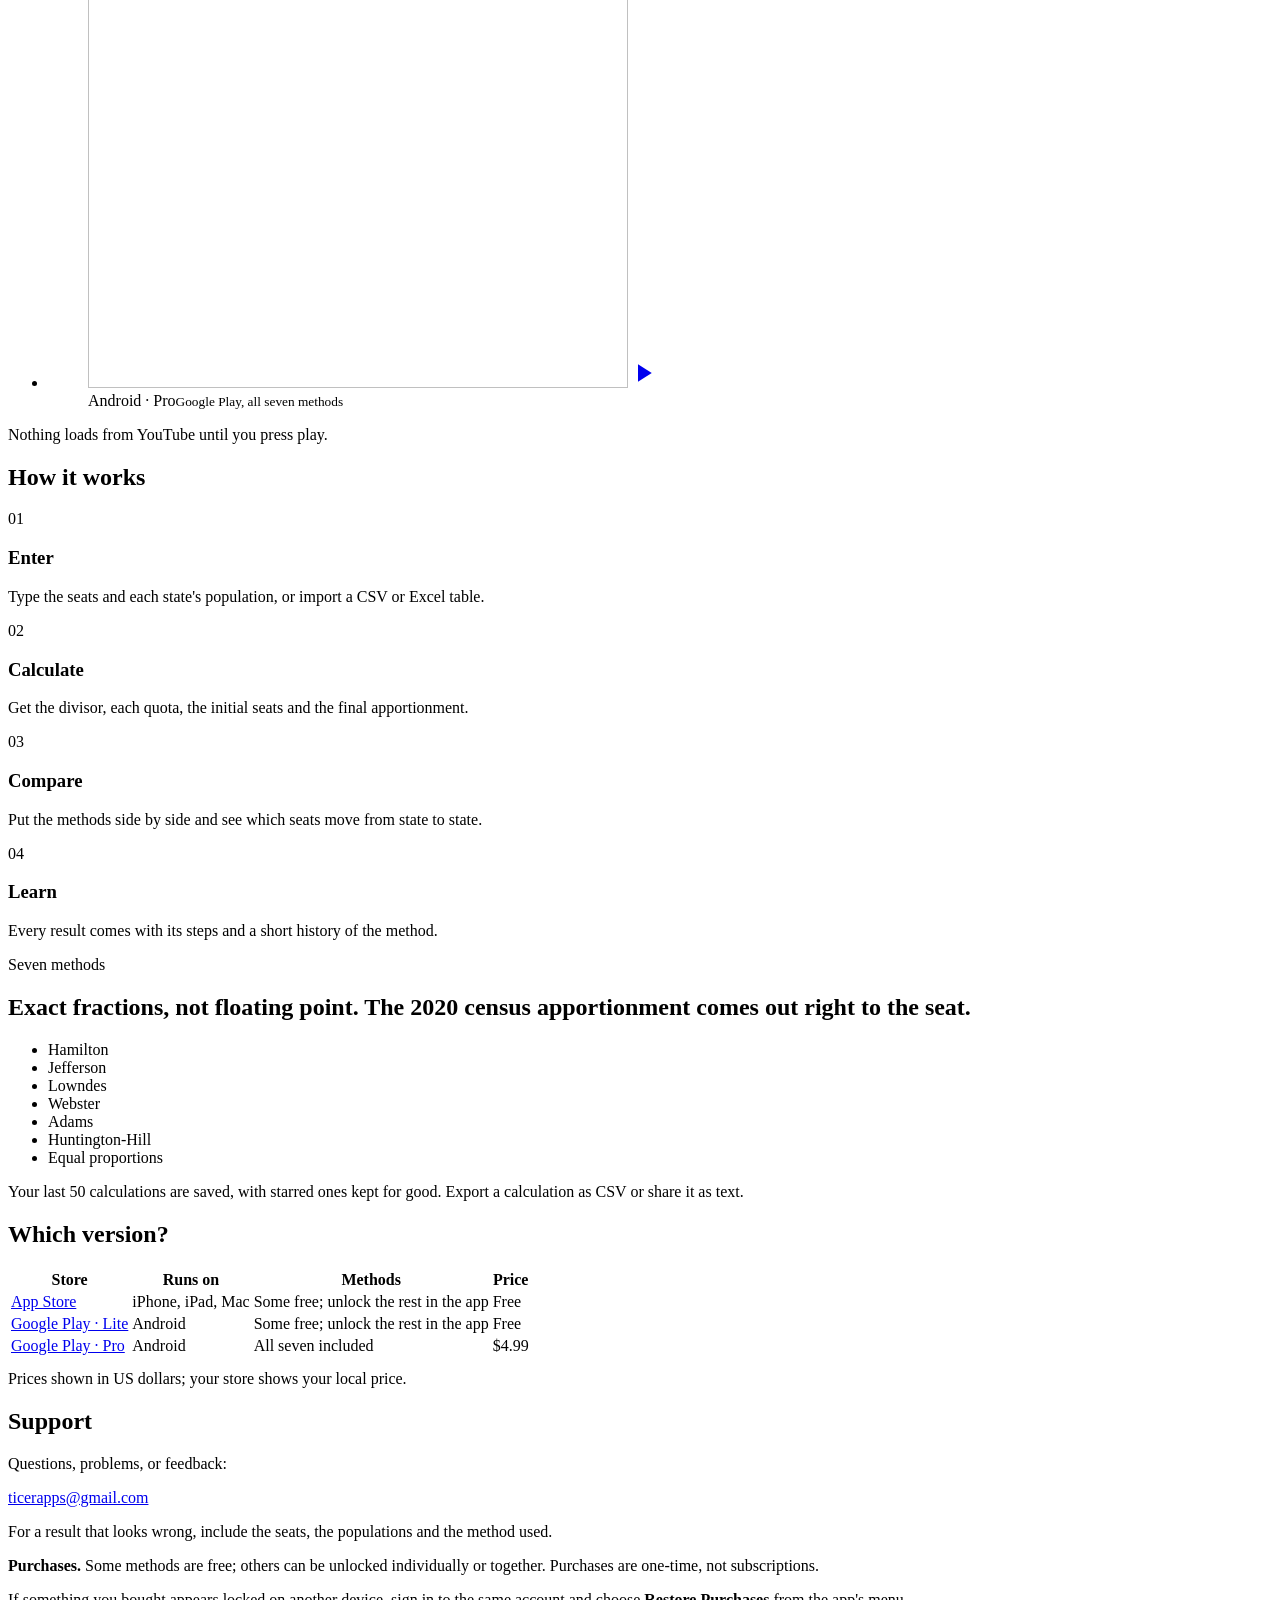
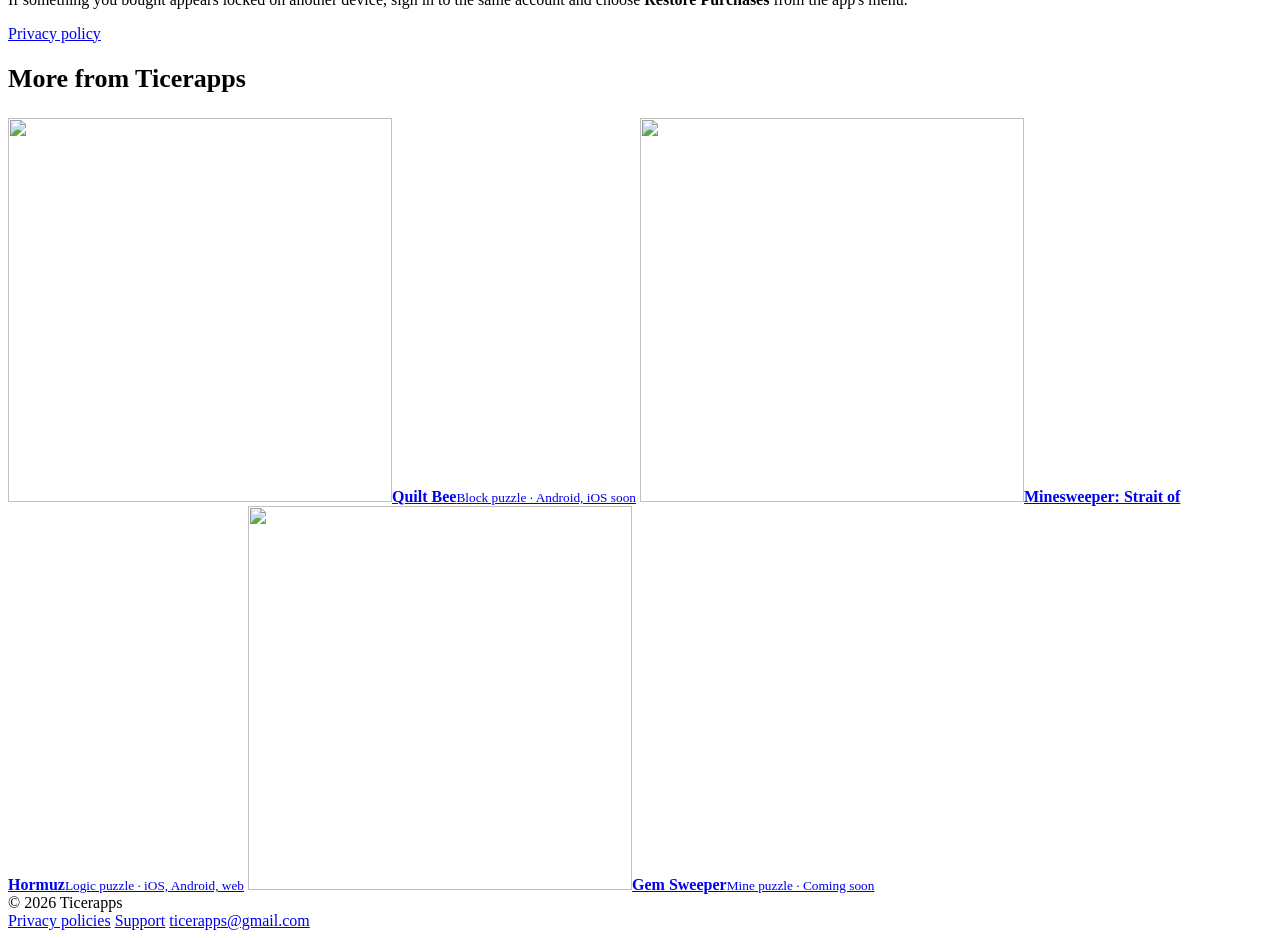
==== commit 074826e9: "Show Quilt Bee on iOS in the shared Apps menu Co-Authored-By: Claude Opus 5.5 <noreply@anthropic.com" ====
--- a/index.html
+++ b/index.html
@@ -88,7 +88,7 @@
     <div class="wrap">
       <a class="brand" href="/"><img class="logo" src="/assets/brand/ticerapps-logo.webp?v=2" alt="" width="32" height="32">Ticerapps</a>
       <nav class="nav" aria-label="Main">
-        <!-- apps-menu:start --><div class="apps-menu"><details class="apps-toggle"><summary aria-controls="apps-panel">Apps <svg width="12" height="12" viewBox="0 0 24 24" fill="none" stroke="currentColor" stroke-width="2.6" stroke-linecap="round" stroke-linejoin="round" aria-hidden="true"><path d="M6 9l6 6 6-6"/></svg></summary></details><div class="apps-panel" id="apps-panel"><div class="apps-group"><a class="group-label" href="/minesweeper/">Minesweeper <span>Games &amp; guides →</span></a><a class="apps-item" href="/minesweeper-strait-of-hormuz/"><img src="/assets/apps/minesweeper/icon.webp" alt="" width="40" height="40" loading="lazy"><span><strong>Minesweeper: Strait of Hormuz</strong><small>iOS · Android · browser</small></span></a><a class="apps-item" href="/gem-sweeper/"><img src="/assets/apps/gem-sweeper/icon.webp" alt="" width="40" height="40" loading="lazy"><span><strong>Gem Sweeper</strong><small>Android · iOS soon</small></span></a></div><div class="apps-group"><p class="group-label" style="margin:0">Block puzzle</p><a class="apps-item" href="/quilt-bee/"><img src="/assets/apps/quilt-bee/icon.webp" alt="" width="40" height="40" loading="lazy"><span><strong>Quilt Bee: Block Puzzle</strong><small>Android · iOS soon</small></span></a></div><div class="apps-group"><p class="group-label" style="margin:0">Tools</p><a class="apps-item" href="/apportionment-calculator/"><img src="/assets/apps/apportionment/icon.webp" alt="" width="40" height="40" loading="lazy"><span><strong>Apportionment Calculator</strong><small>iPhone · iPad · Mac</small></span></a><a class="apps-item" href="/apportionment-calculator/#versions"><img src="/assets/apps/apportionment/icon-lite.webp" alt="" width="40" height="40" loading="lazy"><span><strong>Apportionment Calculator Lite</strong><small>Android · Free</small></span></a><a class="apps-item" href="/apportionment-calculator/#versions"><img src="/assets/apps/apportionment/icon.webp" alt="" width="40" height="40" loading="lazy"><span><strong>Apportionment Calculator Pro</strong><small>Android · $4.99</small></span></a></div><a class="apps-all" href="/#apps">All apps →</a></div></div><!-- apps-menu:end -->
+        <!-- apps-menu:start --><div class="apps-menu"><details class="apps-toggle"><summary aria-controls="apps-panel">Apps <svg width="12" height="12" viewBox="0 0 24 24" fill="none" stroke="currentColor" stroke-width="2.6" stroke-linecap="round" stroke-linejoin="round" aria-hidden="true"><path d="M6 9l6 6 6-6"/></svg></summary></details><div class="apps-panel" id="apps-panel"><div class="apps-group"><a class="group-label" href="/minesweeper/">Minesweeper <span>Games &amp; guides →</span></a><a class="apps-item" href="/minesweeper-strait-of-hormuz/"><img src="/assets/apps/minesweeper/icon.webp" alt="" width="40" height="40" loading="lazy"><span><strong>Minesweeper: Strait of Hormuz</strong><small>iOS · Android · browser</small></span></a><a class="apps-item" href="/gem-sweeper/"><img src="/assets/apps/gem-sweeper/icon.webp" alt="" width="40" height="40" loading="lazy"><span><strong>Gem Sweeper</strong><small>Android · iOS soon</small></span></a></div><div class="apps-group"><p class="group-label" style="margin:0">Block puzzle</p><a class="apps-item" href="/quilt-bee/"><img src="/assets/apps/quilt-bee/icon.webp" alt="" width="40" height="40" loading="lazy"><span><strong>Quilt Bee: Block Puzzle</strong><small>iOS · Android</small></span></a></div><div class="apps-group"><p class="group-label" style="margin:0">Tools</p><a class="apps-item" href="/apportionment-calculator/"><img src="/assets/apps/apportionment/icon.webp" alt="" width="40" height="40" loading="lazy"><span><strong>Apportionment Calculator</strong><small>iPhone · iPad · Mac</small></span></a><a class="apps-item" href="/apportionment-calculator/#versions"><img src="/assets/apps/apportionment/icon-lite.webp" alt="" width="40" height="40" loading="lazy"><span><strong>Apportionment Calculator Lite</strong><small>Android · Free</small></span></a><a class="apps-item" href="/apportionment-calculator/#versions"><img src="/assets/apps/apportionment/icon.webp" alt="" width="40" height="40" loading="lazy"><span><strong>Apportionment Calculator Pro</strong><small>Android · $4.99</small></span></a></div><a class="apps-all" href="/#apps">All apps →</a></div></div><!-- apps-menu:end -->
         <a href="/#guides">Guides</a>
         <a href="/support/">Privacy</a>
         <a href="#support">Support</a>
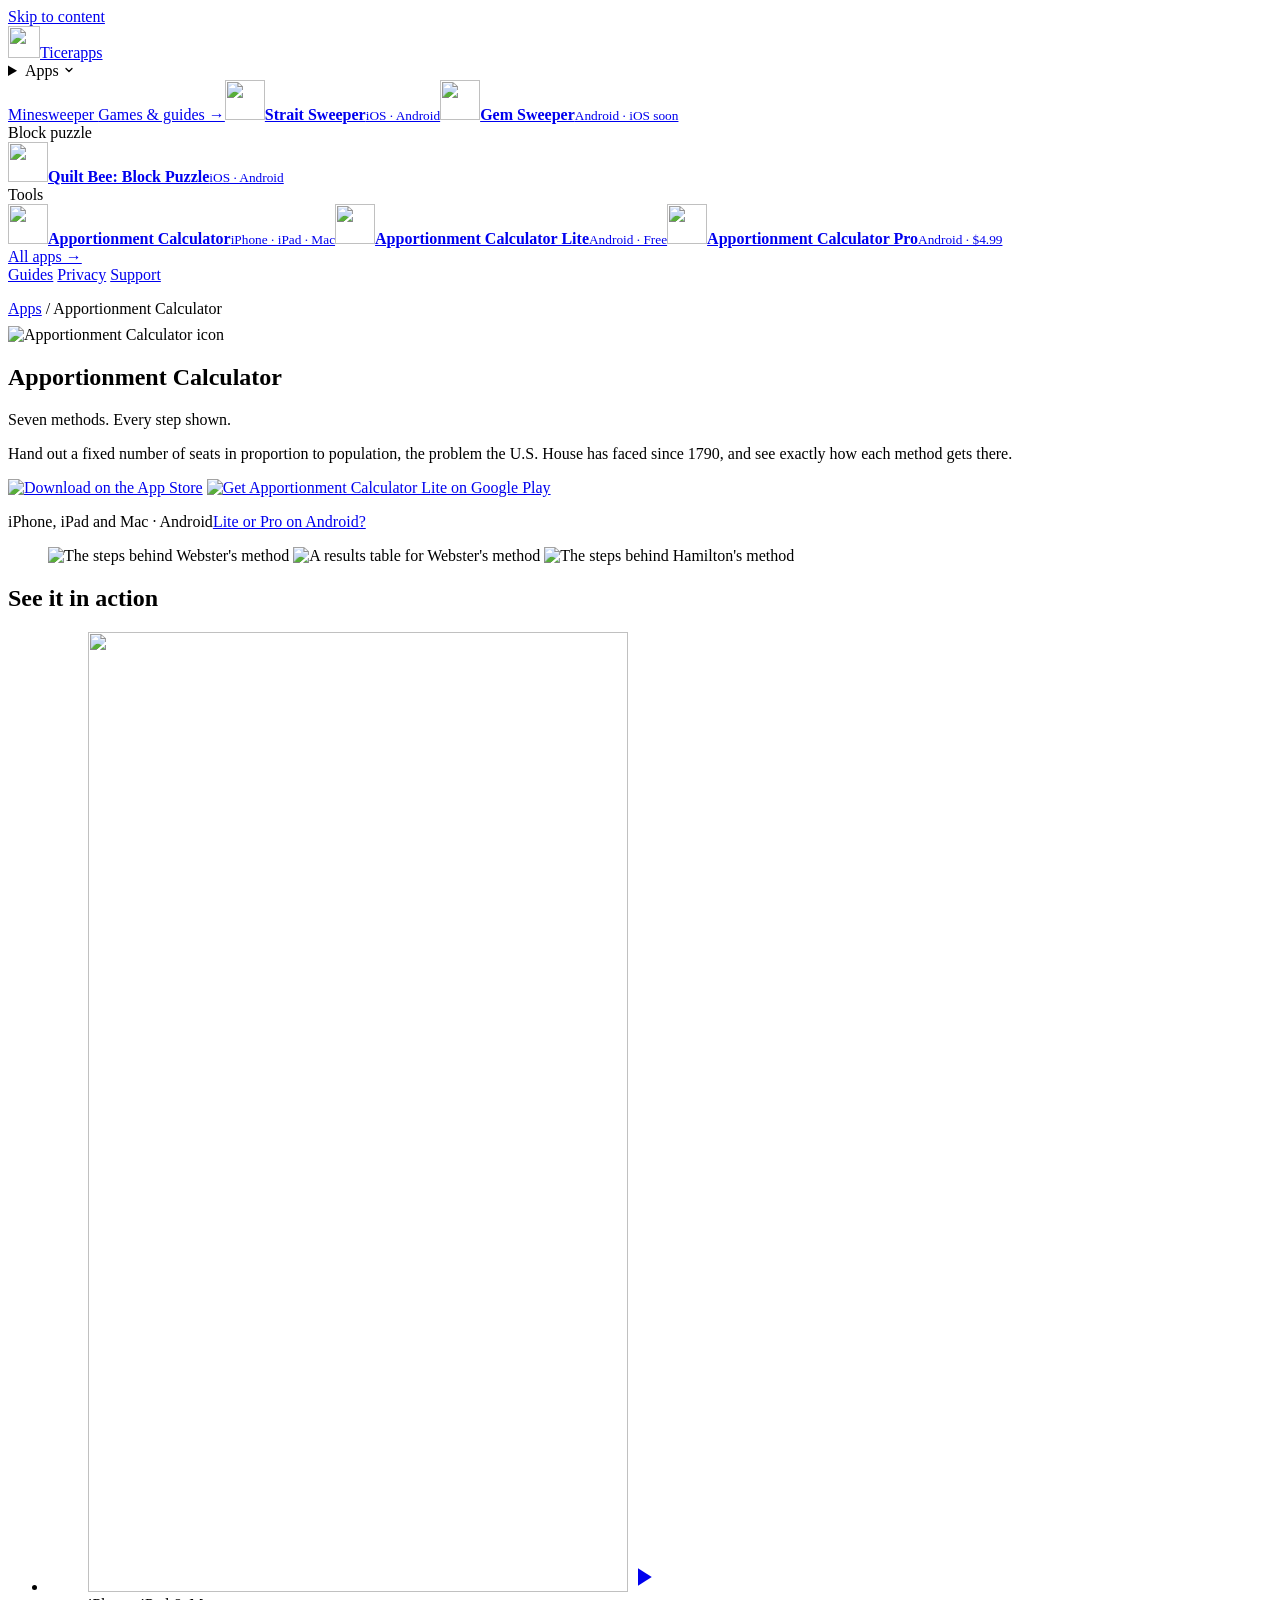
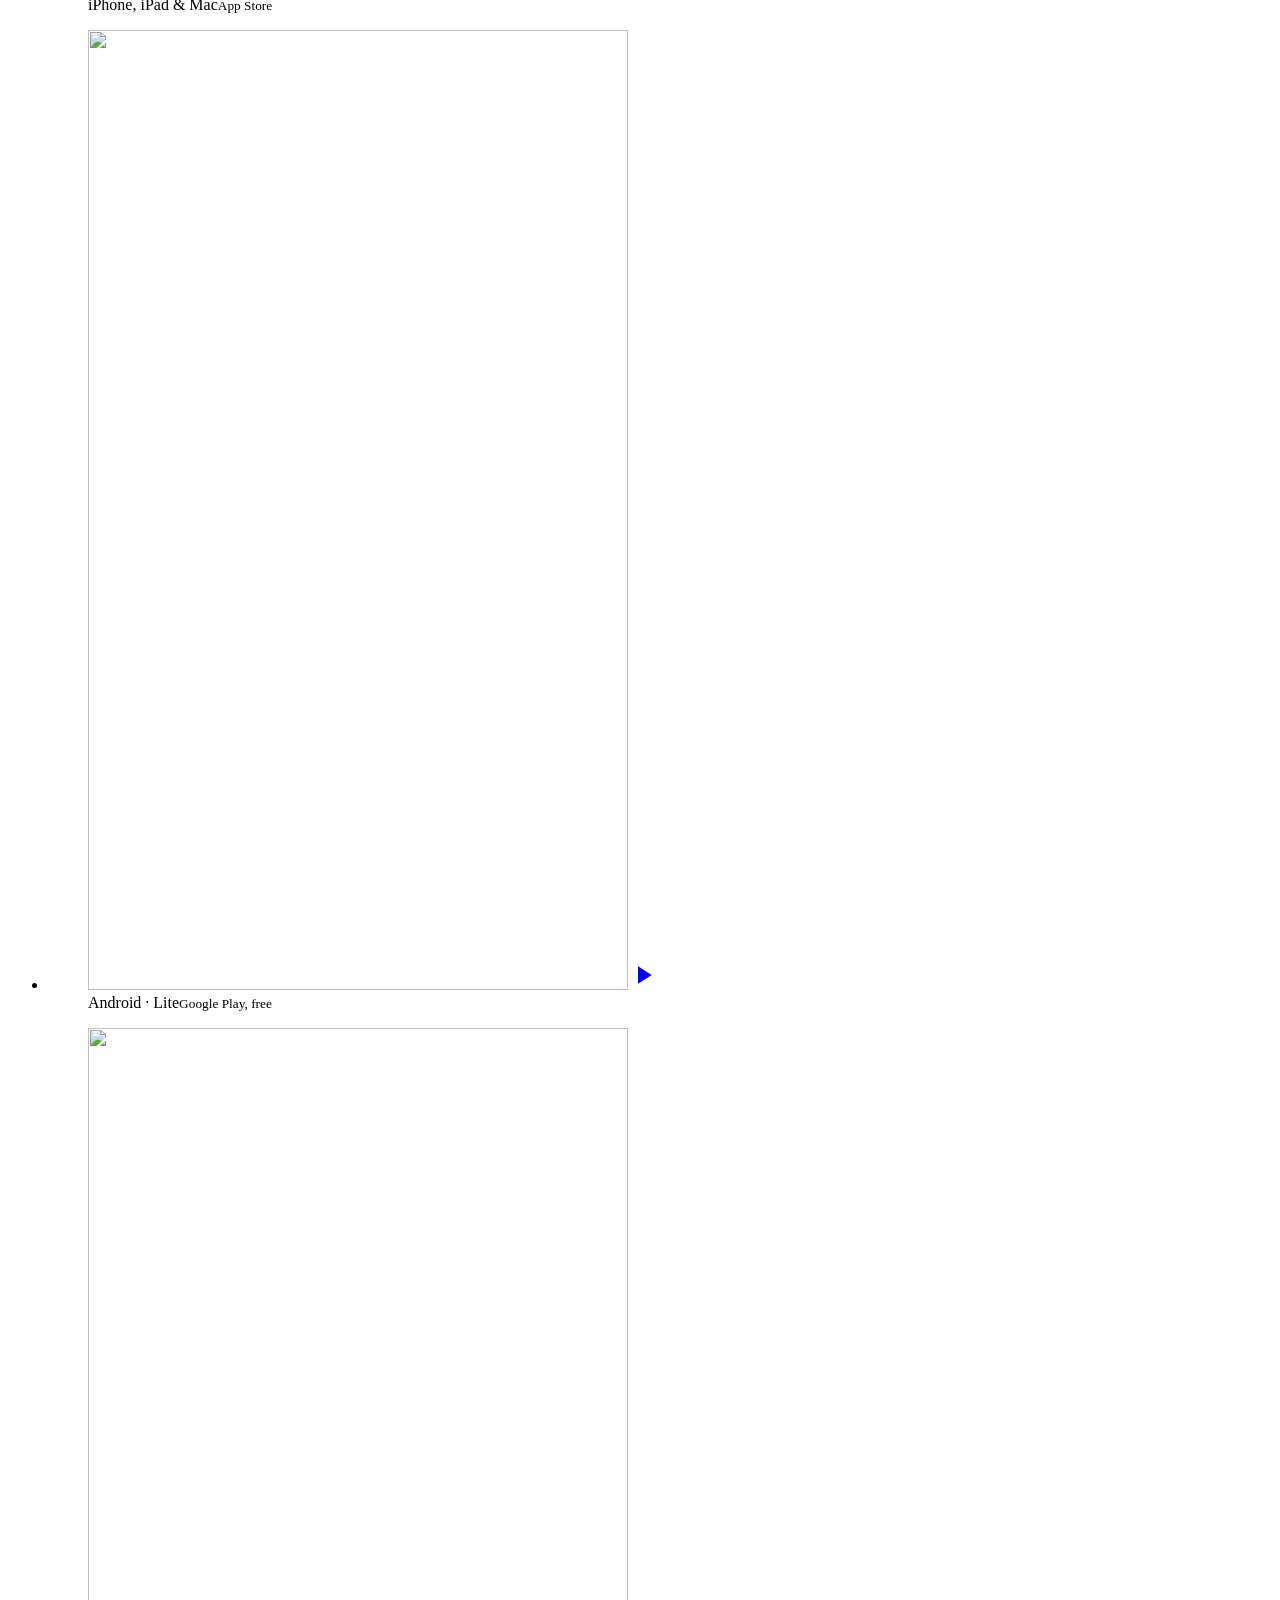
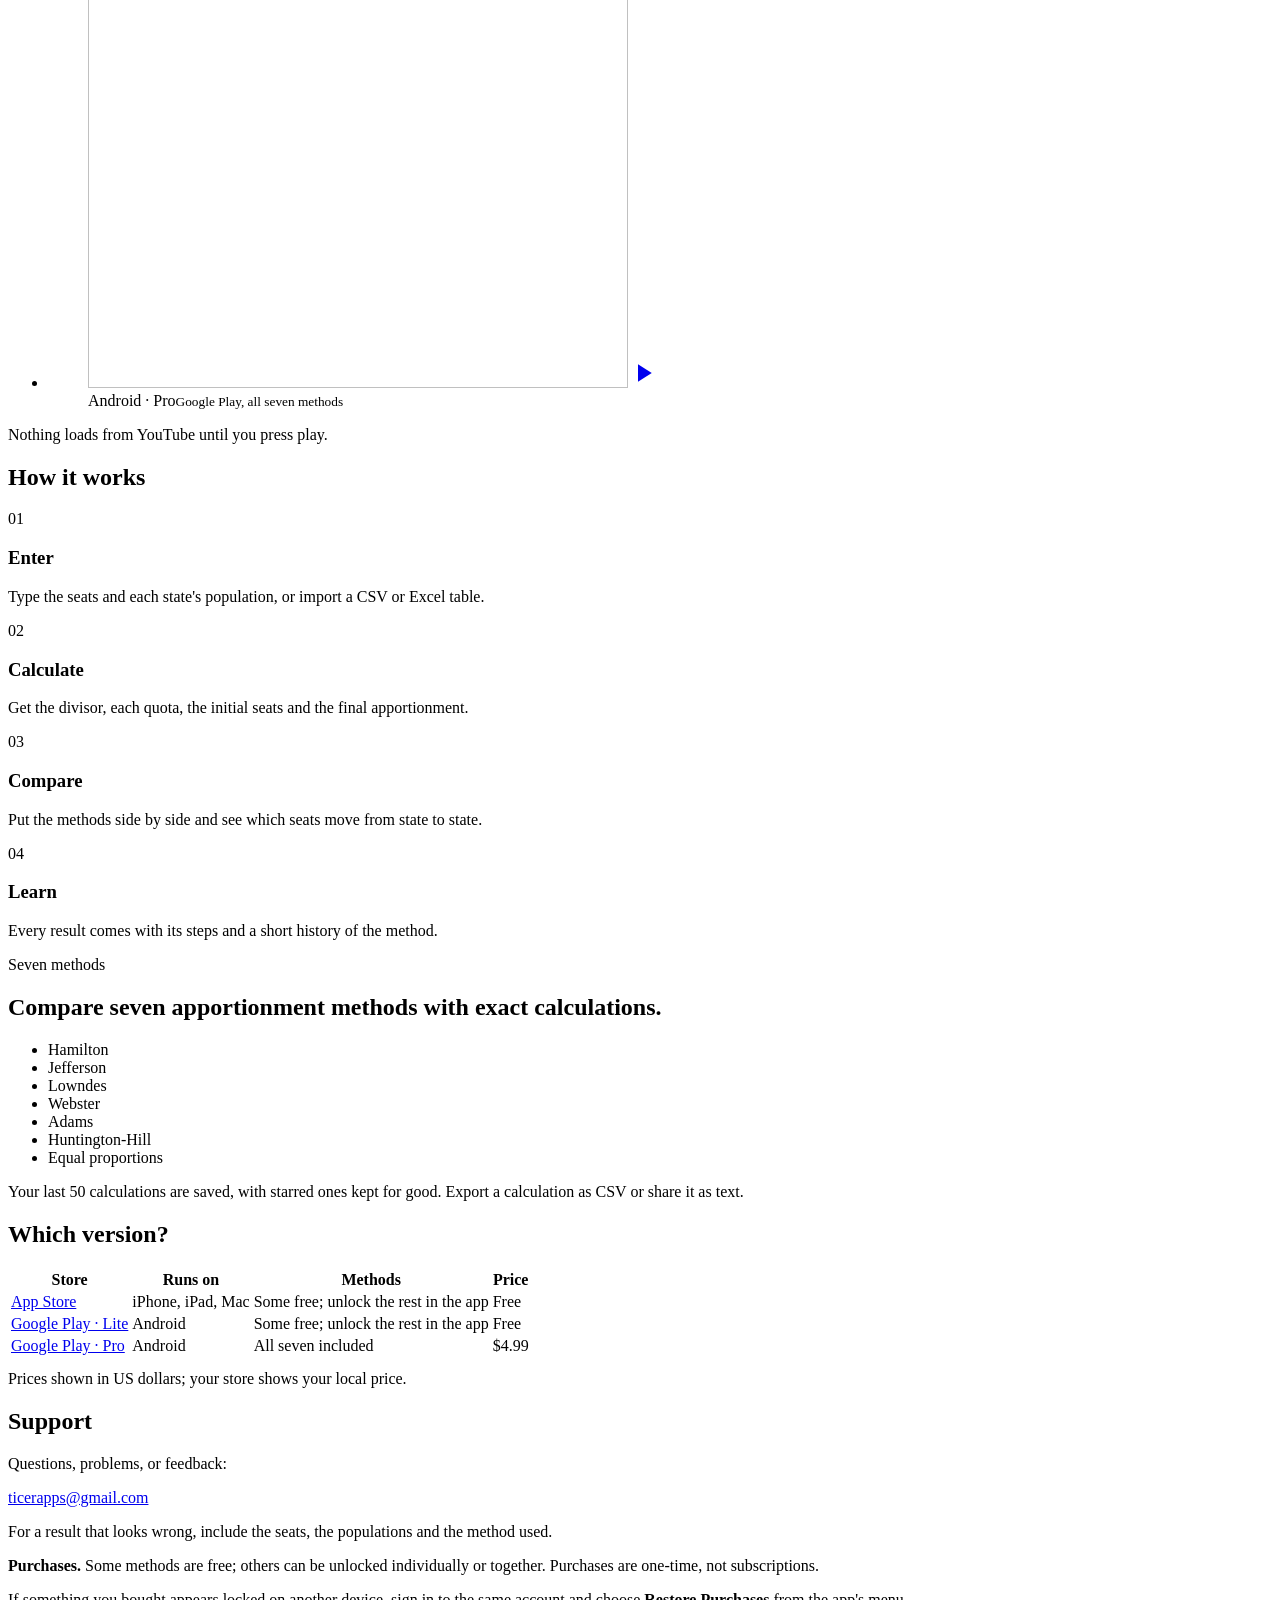
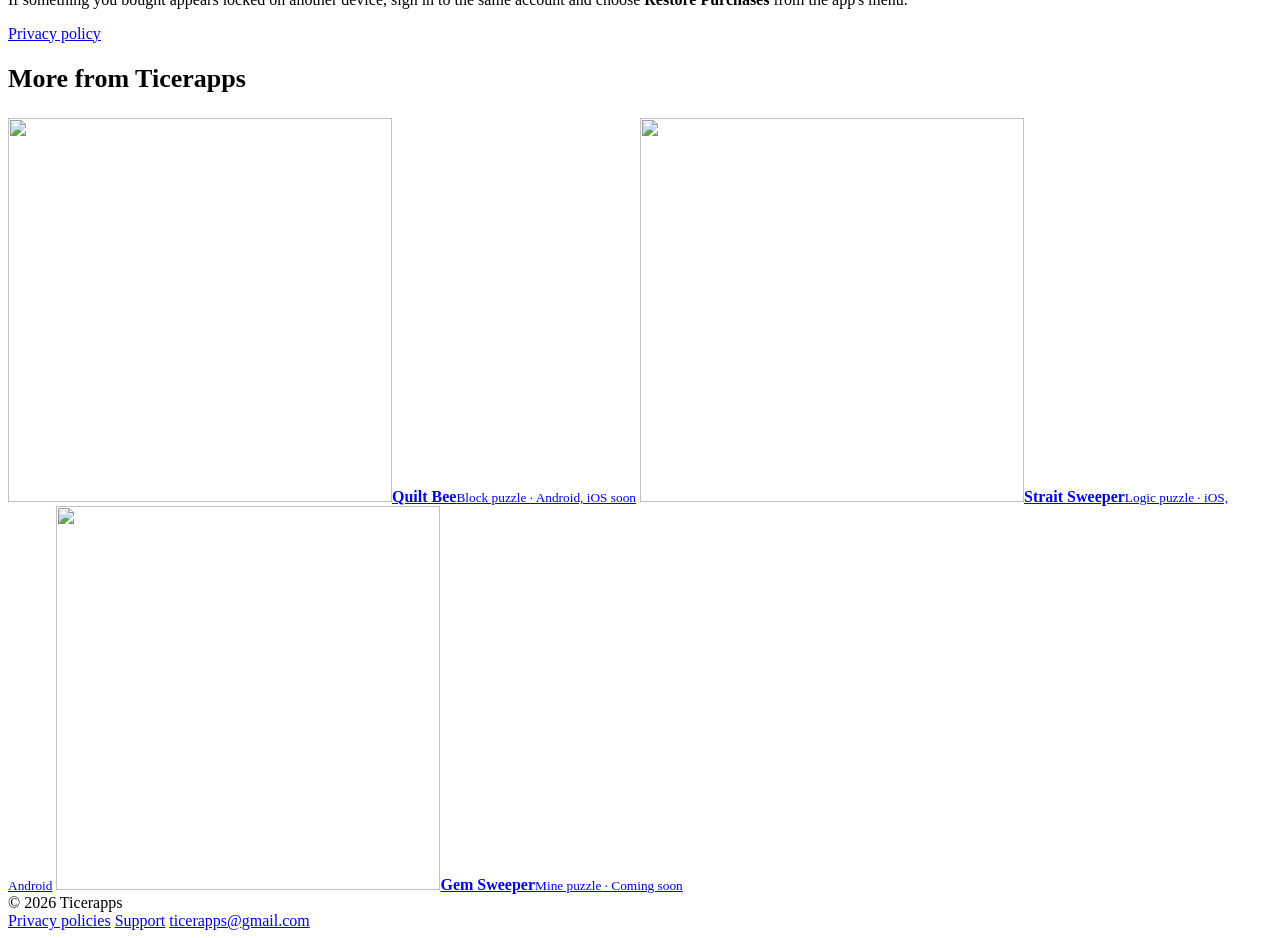
==== commit 57d5160f: "Use neutral calculator copy and Strait Sweeper branding" ====
--- a/index.html
+++ b/index.html
@@ -88,7 +88,7 @@
     <div class="wrap">
       <a class="brand" href="/"><img class="logo" src="/assets/brand/ticerapps-logo.webp?v=2" alt="" width="32" height="32">Ticerapps</a>
       <nav class="nav" aria-label="Main">
-        <!-- apps-menu:start --><div class="apps-menu"><details class="apps-toggle"><summary aria-controls="apps-panel">Apps <svg width="12" height="12" viewBox="0 0 24 24" fill="none" stroke="currentColor" stroke-width="2.6" stroke-linecap="round" stroke-linejoin="round" aria-hidden="true"><path d="M6 9l6 6 6-6"/></svg></summary></details><div class="apps-panel" id="apps-panel"><div class="apps-group"><a class="group-label" href="/minesweeper/">Minesweeper <span>Games &amp; guides →</span></a><a class="apps-item" href="/minesweeper-strait-of-hormuz/"><img src="/assets/apps/minesweeper/icon.webp" alt="" width="40" height="40" loading="lazy"><span><strong>Minesweeper: Strait of Hormuz</strong><small>iOS · Android · browser</small></span></a><a class="apps-item" href="/gem-sweeper/"><img src="/assets/apps/gem-sweeper/icon.webp" alt="" width="40" height="40" loading="lazy"><span><strong>Gem Sweeper</strong><small>Android · iOS soon</small></span></a></div><div class="apps-group"><p class="group-label" style="margin:0">Block puzzle</p><a class="apps-item" href="/quilt-bee/"><img src="/assets/apps/quilt-bee/icon.webp" alt="" width="40" height="40" loading="lazy"><span><strong>Quilt Bee: Block Puzzle</strong><small>iOS · Android</small></span></a></div><div class="apps-group"><p class="group-label" style="margin:0">Tools</p><a class="apps-item" href="/apportionment-calculator/"><img src="/assets/apps/apportionment/icon.webp" alt="" width="40" height="40" loading="lazy"><span><strong>Apportionment Calculator</strong><small>iPhone · iPad · Mac</small></span></a><a class="apps-item" href="/apportionment-calculator/#versions"><img src="/assets/apps/apportionment/icon-lite.webp" alt="" width="40" height="40" loading="lazy"><span><strong>Apportionment Calculator Lite</strong><small>Android · Free</small></span></a><a class="apps-item" href="/apportionment-calculator/#versions"><img src="/assets/apps/apportionment/icon.webp" alt="" width="40" height="40" loading="lazy"><span><strong>Apportionment Calculator Pro</strong><small>Android · $4.99</small></span></a></div><a class="apps-all" href="/#apps">All apps →</a></div></div><!-- apps-menu:end -->
+        <!-- apps-menu:start --><div class="apps-menu"><details class="apps-toggle"><summary aria-controls="apps-panel">Apps <svg width="12" height="12" viewBox="0 0 24 24" fill="none" stroke="currentColor" stroke-width="2.6" stroke-linecap="round" stroke-linejoin="round" aria-hidden="true"><path d="M6 9l6 6 6-6"/></svg></summary></details><div class="apps-panel" id="apps-panel"><div class="apps-group"><a class="group-label" href="/minesweeper/">Minesweeper <span>Games &amp; guides →</span></a><a class="apps-item" href="/minesweeper-strait-of-hormuz/"><img src="/assets/apps/minesweeper/icon.webp" alt="" width="40" height="40" loading="lazy"><span><strong>Strait Sweeper</strong><small>iOS · Android</small></span></a><a class="apps-item" href="/gem-sweeper/"><img src="/assets/apps/gem-sweeper/icon.webp" alt="" width="40" height="40" loading="lazy"><span><strong>Gem Sweeper</strong><small>Android · iOS soon</small></span></a></div><div class="apps-group"><p class="group-label" style="margin:0">Block puzzle</p><a class="apps-item" href="/quilt-bee/"><img src="/assets/apps/quilt-bee/icon.webp" alt="" width="40" height="40" loading="lazy"><span><strong>Quilt Bee: Block Puzzle</strong><small>iOS · Android</small></span></a></div><div class="apps-group"><p class="group-label" style="margin:0">Tools</p><a class="apps-item" href="/apportionment-calculator/"><img src="/assets/apps/apportionment/icon.webp" alt="" width="40" height="40" loading="lazy"><span><strong>Apportionment Calculator</strong><small>iPhone · iPad · Mac</small></span></a><a class="apps-item" href="/apportionment-calculator/#versions"><img src="/assets/apps/apportionment/icon-lite.webp" alt="" width="40" height="40" loading="lazy"><span><strong>Apportionment Calculator Lite</strong><small>Android · Free</small></span></a><a class="apps-item" href="/apportionment-calculator/#versions"><img src="/assets/apps/apportionment/icon.webp" alt="" width="40" height="40" loading="lazy"><span><strong>Apportionment Calculator Pro</strong><small>Android · $4.99</small></span></a></div><a class="apps-all" href="/#apps">All apps →</a></div></div><!-- apps-menu:end -->
         <a href="/#guides">Guides</a>
         <a href="/support/">Privacy</a>
         <a href="#support">Support</a>
@@ -151,7 +151,7 @@
     <section class="wrap section" id="methods" aria-labelledby="methods-title">
       <div class="methods">
         <p class="eyebrow">Seven methods</p>
-        <h2 id="methods-title">Exact fractions, not floating point. The 2020 census apportionment comes out right to the seat.</h2>
+        <h2 id="methods-title">Compare seven apportionment methods with exact calculations.</h2>
         <ul class="chips">
           <li>Hamilton</li>
           <li>Jefferson</li>
@@ -202,7 +202,7 @@
       <h2 class="section-title" id="more-title" style="font-size: 26px; margin-bottom: 24px">More from Ticerapps</h2>
       <div class="grid-3">
         <a class="mini" href="/quilt-bee/"><img src="/assets/apps/quilt-bee/icon.webp" alt="" width="384" height="384" loading="lazy"><span><strong>Quilt Bee</strong><small>Block puzzle · Android, iOS soon</small></span></a>
-        <a class="mini" href="/minesweeper-strait-of-hormuz/"><img src="/assets/apps/minesweeper/icon.webp" alt="" width="384" height="384" loading="lazy"><span><strong>Minesweeper: Strait of Hormuz</strong><small>Logic puzzle · iOS, Android, web</small></span></a>
+        <a class="mini" href="/minesweeper-strait-of-hormuz/"><img src="/assets/apps/minesweeper/icon.webp" alt="" width="384" height="384" loading="lazy"><span><strong>Strait Sweeper</strong><small>Logic puzzle · iOS, Android</small></span></a>
         <a class="mini" href="/gem-sweeper/"><img src="/assets/apps/gem-sweeper/icon.webp" alt="" width="384" height="384" loading="lazy"><span><strong>Gem Sweeper</strong><small>Mine puzzle · Coming soon</small></span></a>
       </div>
     </section>
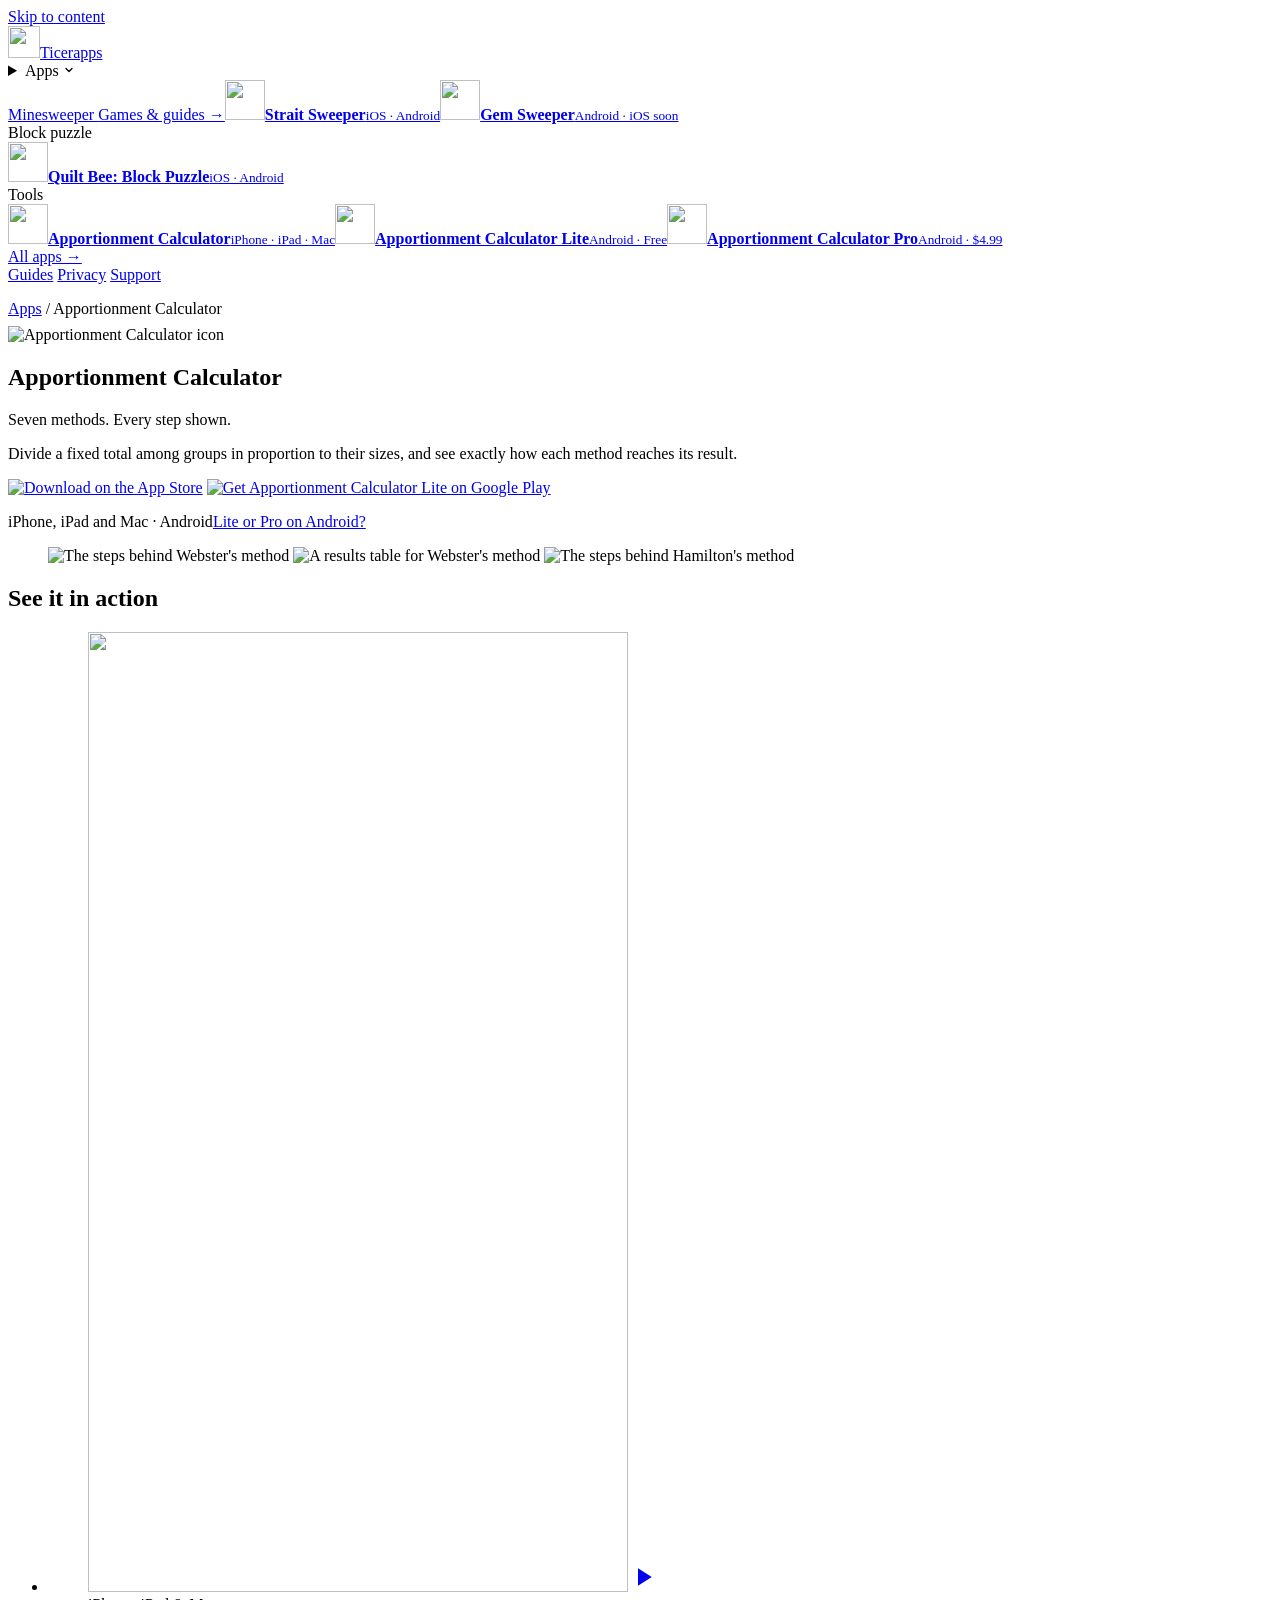
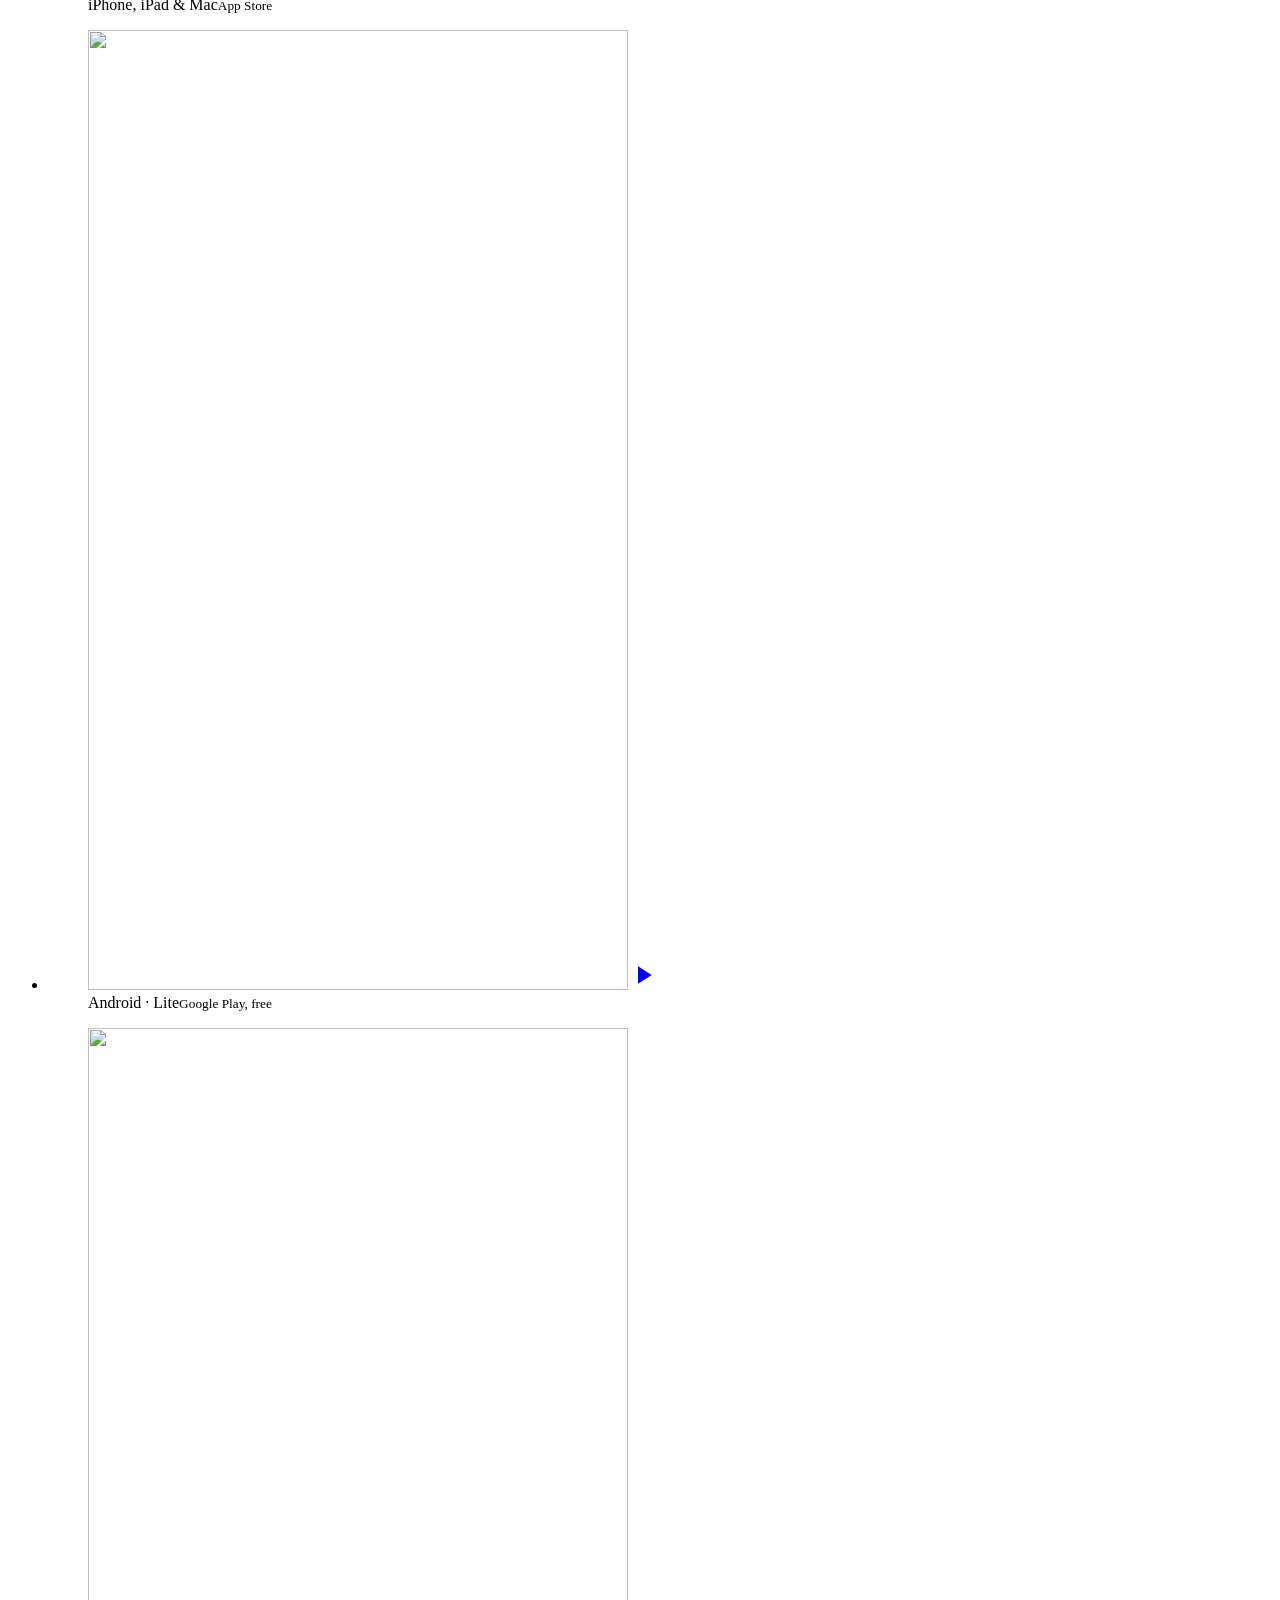
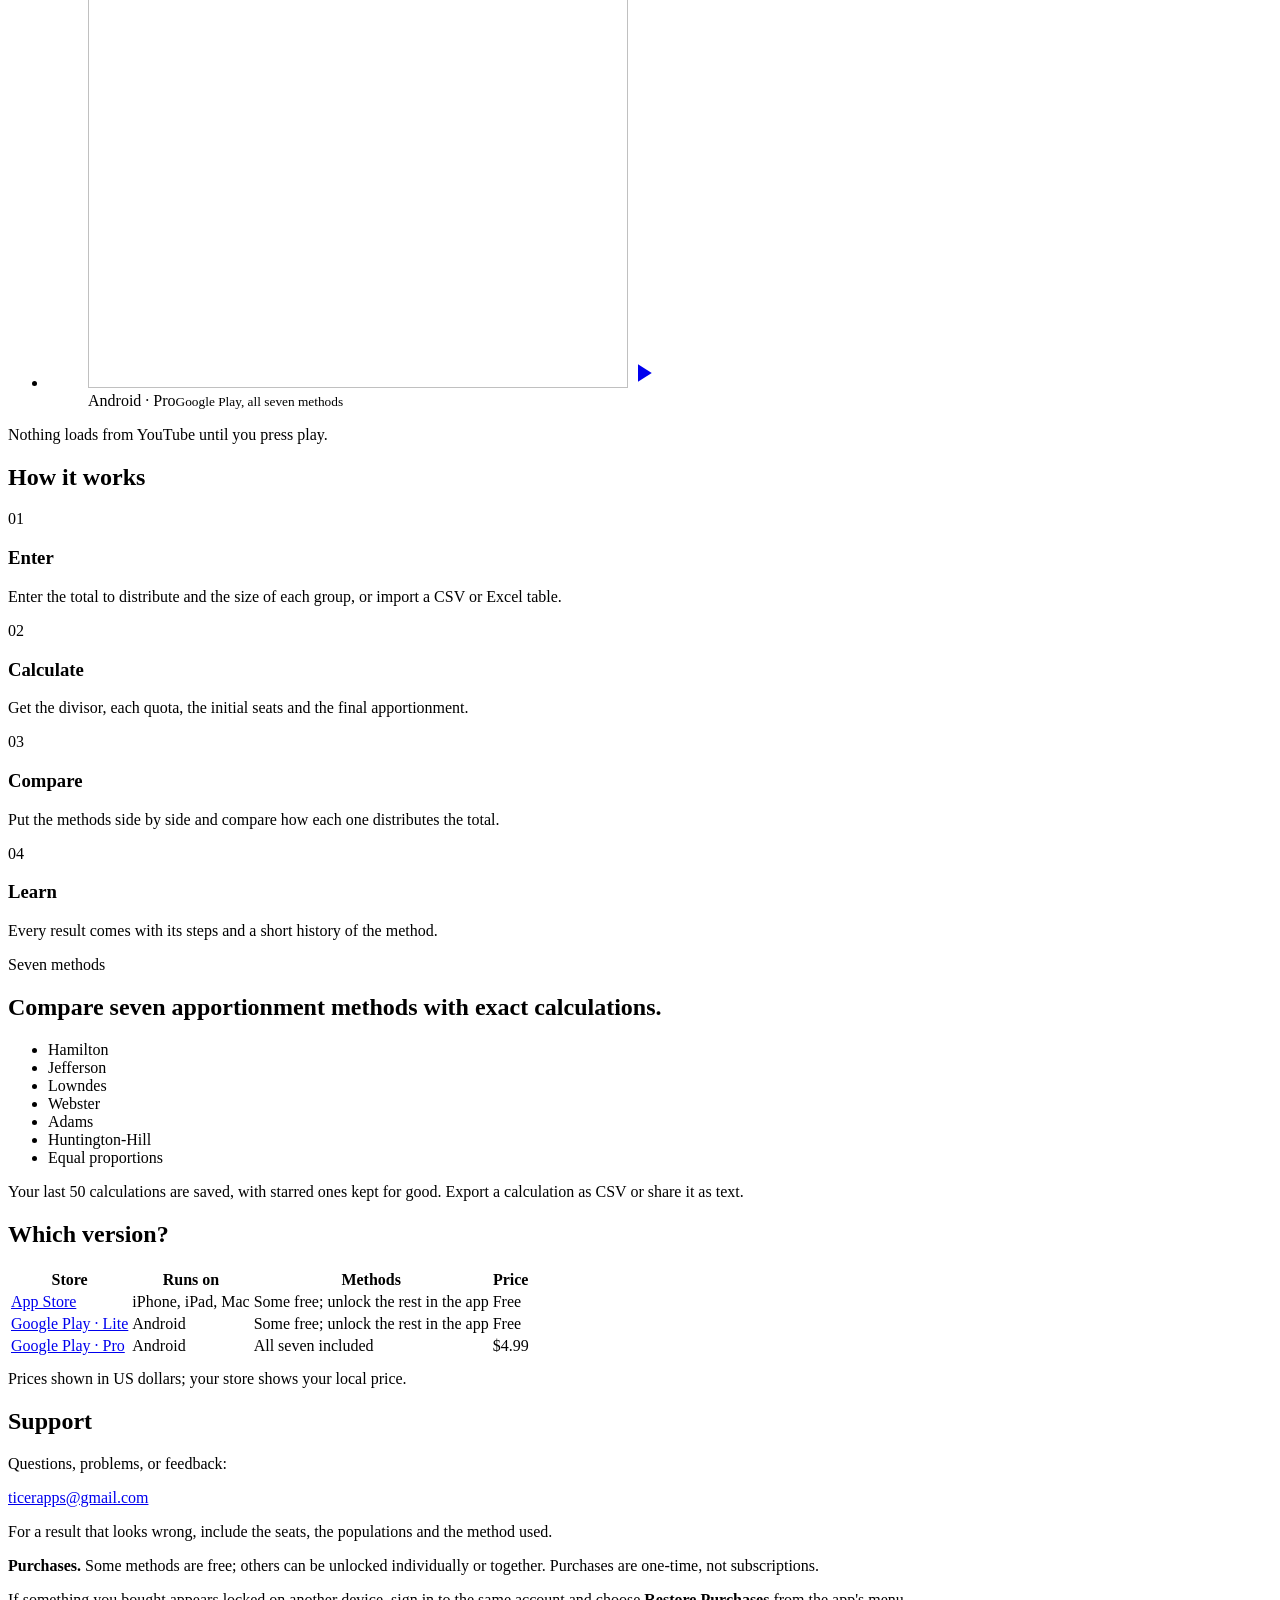
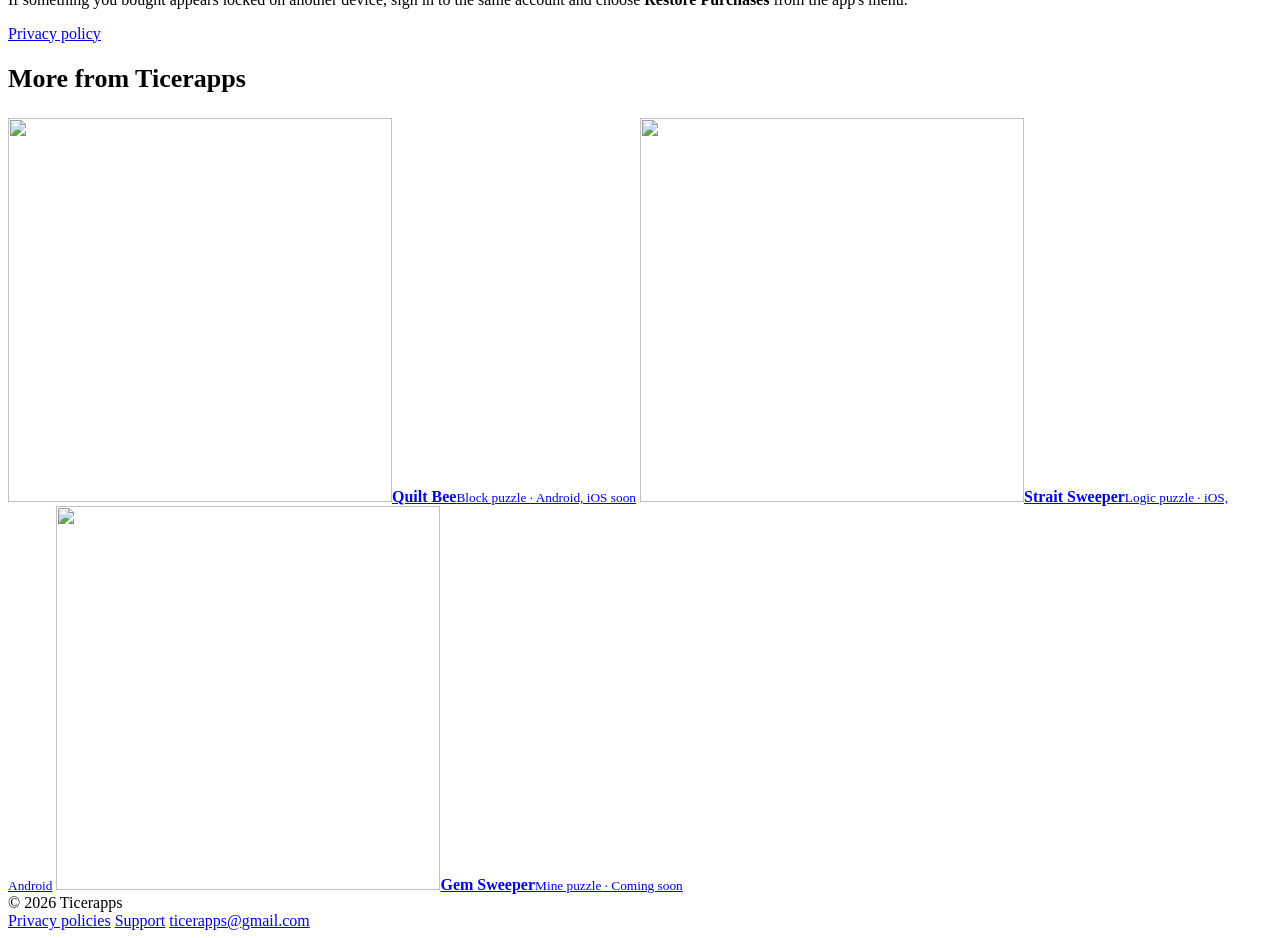
==== commit 3bcf971a: "Describe apportionment with neutral group examples" ====
--- a/index.html
+++ b/index.html
@@ -105,7 +105,7 @@
           <h1 class="display app" id="app-title">Apportionment Calculator</h1>
           <p class="tagline">Seven methods. Every step shown.</p>
         </div>
-        <p class="lead">Hand out a fixed number of seats in proportion to population, the problem the U.S. House has faced since 1790, and see exactly how each method gets there.</p>
+        <p class="lead">Divide a fixed total among groups in proportion to their sizes, and see exactly how each method reaches its result.</p>
         <div class="actions">
           <a class="badge-link" href="https://apps.apple.com/us/app/apportionment-calculator/id6814687638"><img class="badge-apple" src="/assets/badges/app-store-badge.svg" alt="Download on the App Store" width="120" height="40"></a>
           <a class="badge-link" href="https://play.google.com/store/apps/details?id=com.brandon.apportionmentcalculator"><img class="badge-google" src="/assets/badges/google-play-badge.png" alt="Get Apportionment Calculator Lite on Google Play" width="646" height="250"></a>
@@ -141,9 +141,9 @@
     <section class="wrap section" aria-labelledby="how-title">
       <h2 class="section-title" id="how-title">How it works</h2>
       <div class="grid-4">
-        <div class="feature"><span class="step">01</span><h3>Enter</h3><p>Type the seats and each state's population, or import a CSV or Excel table.</p></div>
+        <div class="feature"><span class="step">01</span><h3>Enter</h3><p>Enter the total to distribute and the size of each group, or import a CSV or Excel table.</p></div>
         <div class="feature"><span class="step">02</span><h3>Calculate</h3><p>Get the divisor, each quota, the initial seats and the final apportionment.</p></div>
-        <div class="feature"><span class="step">03</span><h3>Compare</h3><p>Put the methods side by side and see which seats move from state to state.</p></div>
+        <div class="feature"><span class="step">03</span><h3>Compare</h3><p>Put the methods side by side and compare how each one distributes the total.</p></div>
         <div class="feature"><span class="step">04</span><h3>Learn</h3><p>Every result comes with its steps and a short history of the method.</p></div>
       </div>
     </section>
